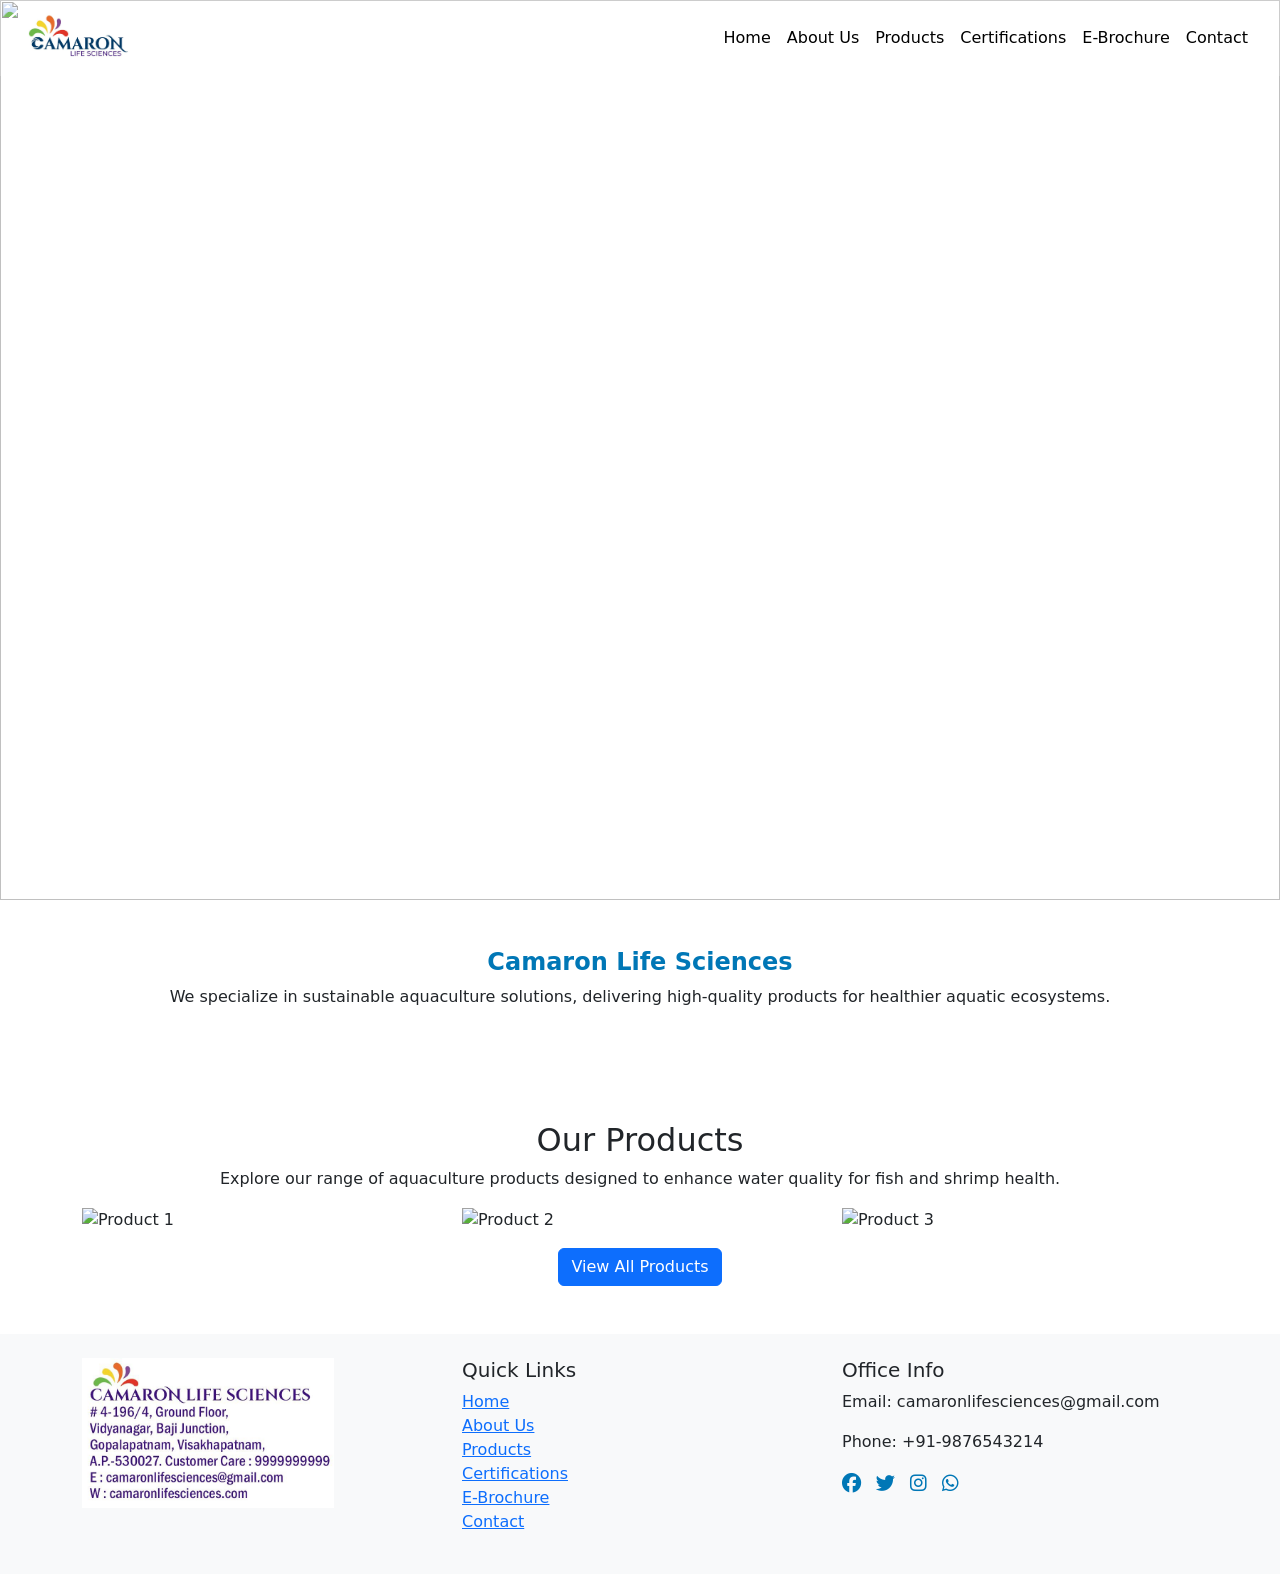
==== Index.html @ 28070ebb "updated images" ====
<!DOCTYPE html>
<html lang="en">
<head>
  <meta charset="UTF-8">
  <title>Camaron Life Sciences</title>
  <meta name="viewport" content="width=device-width, initial-scale=1">
  <!-- Bootstrap CSS -->
  <link href="https://cdn.jsdelivr.net/npm/bootstrap@5.3.2/dist/css/bootstrap.min.css" rel="stylesheet">
  <!-- Font Awesome for icons -->
  <link href="https://cdnjs.cloudflare.com/ajax/libs/font-awesome/6.4.0/css/all.min.css" rel="stylesheet">
  <style>
    /* Navbar styles */
    .navbar {
      transition: background-color 0.3s ease;
      position: absolute;
      top: 0;
      width: 100%;
      z-index: 10;
      background: rgba(255, 255, 255, 0.2); /* transparent shade */
    }
    .navbar.scrolled {
      position: fixed;
      background: #fff !important; /* solid white when scrolled */
      box-shadow: 0 2px 5px rgba(0,0,0,0.1);
    }
    .navbar a { color: #000; font-weight: 500; }

    /* Carousel images */
    .carousel-item img {
      height: 100vh; /* full screen height */
      width: 100%;
      object-fit: cover; /* crop uniformly */
    }
    
    /* Highlight section */
    .highlight { font-weight: bold; font-size: 1.5rem; color: #0077b6; }

    /* Product images */
    .product-img { width: 100%; height: 200px; object-fit: cover; }

    /* Footer */
    .footer-logo { font-size: 1.5rem; font-weight: bold; }
    .social-icons a { margin-right: 10px; color: #0077b6; font-size: 1.2rem; }
  </style>
</head>
<body>

<!-- Navbar -->
<nav class="navbar navbar-expand-lg px-4">
  <a class="navbar-brand" href="#"><img src="./images/CamaronlifeSciences-Logo.jpg" alt="Logo" height="50"></a>
  <button class="navbar-toggler" type="button" data-bs-toggle="collapse" data-bs-target="#navbarNav">
    <span class="navbar-toggler-icon"></span>
  </button>
  <div class="collapse navbar-collapse justify-content-end" id="navbarNav">
    <ul class="navbar-nav">
      <li class="nav-item"><a class="nav-link" href="#">Home</a></li>
      <li class="nav-item"><a class="nav-link" href="#">About Us</a></li>
      <li class="nav-item"><a class="nav-link" href="#">Products</a></li>
      <li class="nav-item"><a class="nav-link" href="#">Certifications</a></li>
      <li class="nav-item"><a class="nav-link" href="#">E-Brochure</a></li>
      <li class="nav-item"><a class="nav-link" href="#">Contact</a></li>
    </ul>
  </div>
</nav>

<!-- Hero Carousel -->
<div id="heroCarousel"
     class="carousel slide"
     data-bs-ride="carousel"
     data-bs-interval="4000"
     data-bs-pause="false"
     data-bs-wrap="true"
     data-bs-touch="true">
  <div class="carousel-inner">
    <div class="carousel-item active">
      <img src="./images/Aqua-1.jpg alt="Company Image 1" class="d-block w-100">
    </div>
    <div class="carousel-item">
      <img src="./images/aeration-equipment.jpg" alt="Company Image 2" class="d-block w-100">
    </div>
    <div class="carousel-item">
      <img src="./images/shrimp-15.jpg" alt="Company Image 3" class="d-block w-100">
    </div>
    <div class="carousel-item">
      <img src="./images/shrimp-16.jpg" alt="Company Image 3" class="d-block w-100">
    </div>
  </div>

  <!-- Optional: controls -->
  <button class="carousel-control-prev" type="button" data-bs-target="#heroCarousel" data-bs-slide="prev">
    <span class="carousel-control-prev-icon" aria-hidden="true"></span>
    <span class="visually-hidden">Previous</span>
  </button>
  <button class="carousel-control-next" type="button" data-bs-target="#heroCarousel" data-bs-slide="next">
    <span class="carousel-control-next-icon" aria-hidden="true"></span>
    <span class="visually-hidden">Next</span>
  </button>
</div>

<!-- About Section -->
<div class="container py-5">
  <h2 class="highlight text-center">Camaron Life Sciences</h2>
  <p class="text-center">We specialize in sustainable aquaculture solutions, delivering high-quality products for healthier aquatic ecosystems.</p>
</div>

<!-- Products Section -->
<div class="container py-5">
  <h2 class="text-center">Our Products</h2>
  <p class="text-center">Explore our range of aquaculture products designed to enhance water quality for fish and shrimp health.</p>
  <div class="row">
    <div class="col-md-4">
      <img src="product1.jpg" class="product-img" alt="Product 1">
    </div>
    <div class="col-md-4">
      <img src="product2.jpg" class="product-img" alt="Product 2">
    </div>
    <div class="col-md-4">
      <img src="product3.jpg" class="product-img" alt="Product 3">
    </div>
  </div>
  <div class="text-center mt-3">
    <a href="#" class="btn btn-primary">View All Products</a>
  </div>
</div>

<!-- Footer -->
<footer class="bg-light py-4">
  <div class="container">
    <div class="row">
      <div class="col-md-4">
        <div class="footer-logo"><img src="./images/camaronLifeSciences-BottomLogo.jpg" alt="Logo" height="150"></div>
      </div>
      <div class="col-md-4">
        <h5>Quick Links</h5>
        <ul class="list-unstyled">
          <li><a href="#">Home</a></li>
          <li><a href="#">About Us</a></li>
          <li><a href="#">Products</a></li>
          <li><a href="#">Certifications</a></li>
          <li><a href="#">E-Brochure</a></li>
          <li><a href="#">Contact</a></li>
        </ul>
      </div>
      <div class="col-md-4">
        <h5>Office Info</h5>
        <p>Email: camaronlifesciences@gmail.com</p>
        <p>Phone: +91-9876543214</p>
        <div class="social-icons mt-2">
          <a href="#"><i class="fab fa-facebook"></i></a>
          <a href="#"><i class="fab fa-twitter"></i></a>
          <a href="#"><i class="fab fa-instagram"></i></a>
          <a href="#"><i class="fab fa-whatsapp"></i></a>
        </div>
      </div>
    </div>
  </div>
</footer>

<!-- Bootstrap JS -->
<script src="https://cdn.jsdelivr.net/npm/bootstrap@5.3.2/dist/js/bootstrap.bundle.min.js"></script>
<script>
  // Force autoplay and never pause on hover
  const heroCarouselEl = document.getElementById('heroCarousel');
  const heroCarousel = new bootstrap.Carousel(heroCarouselEl, {
    interval: 3000,   // 4s per slide
    ride: 'carousel', // start automatically
    pause: false,     // don't pause on hover
    touch: true,      // allow swipe on touch devices
    wrap: true        // loop back to start
  });
</script>
<script>
  // Navbar scroll effect
  window.addEventListener('scroll', function() {
    const navbar = document.querySelector('.navbar');
    if (window.scrollY > 50) {
      navbar.classList.add('scrolled');
    } else {
      navbar.classList.remove('scrolled');
    }
  });
</script>
</body>
</html>
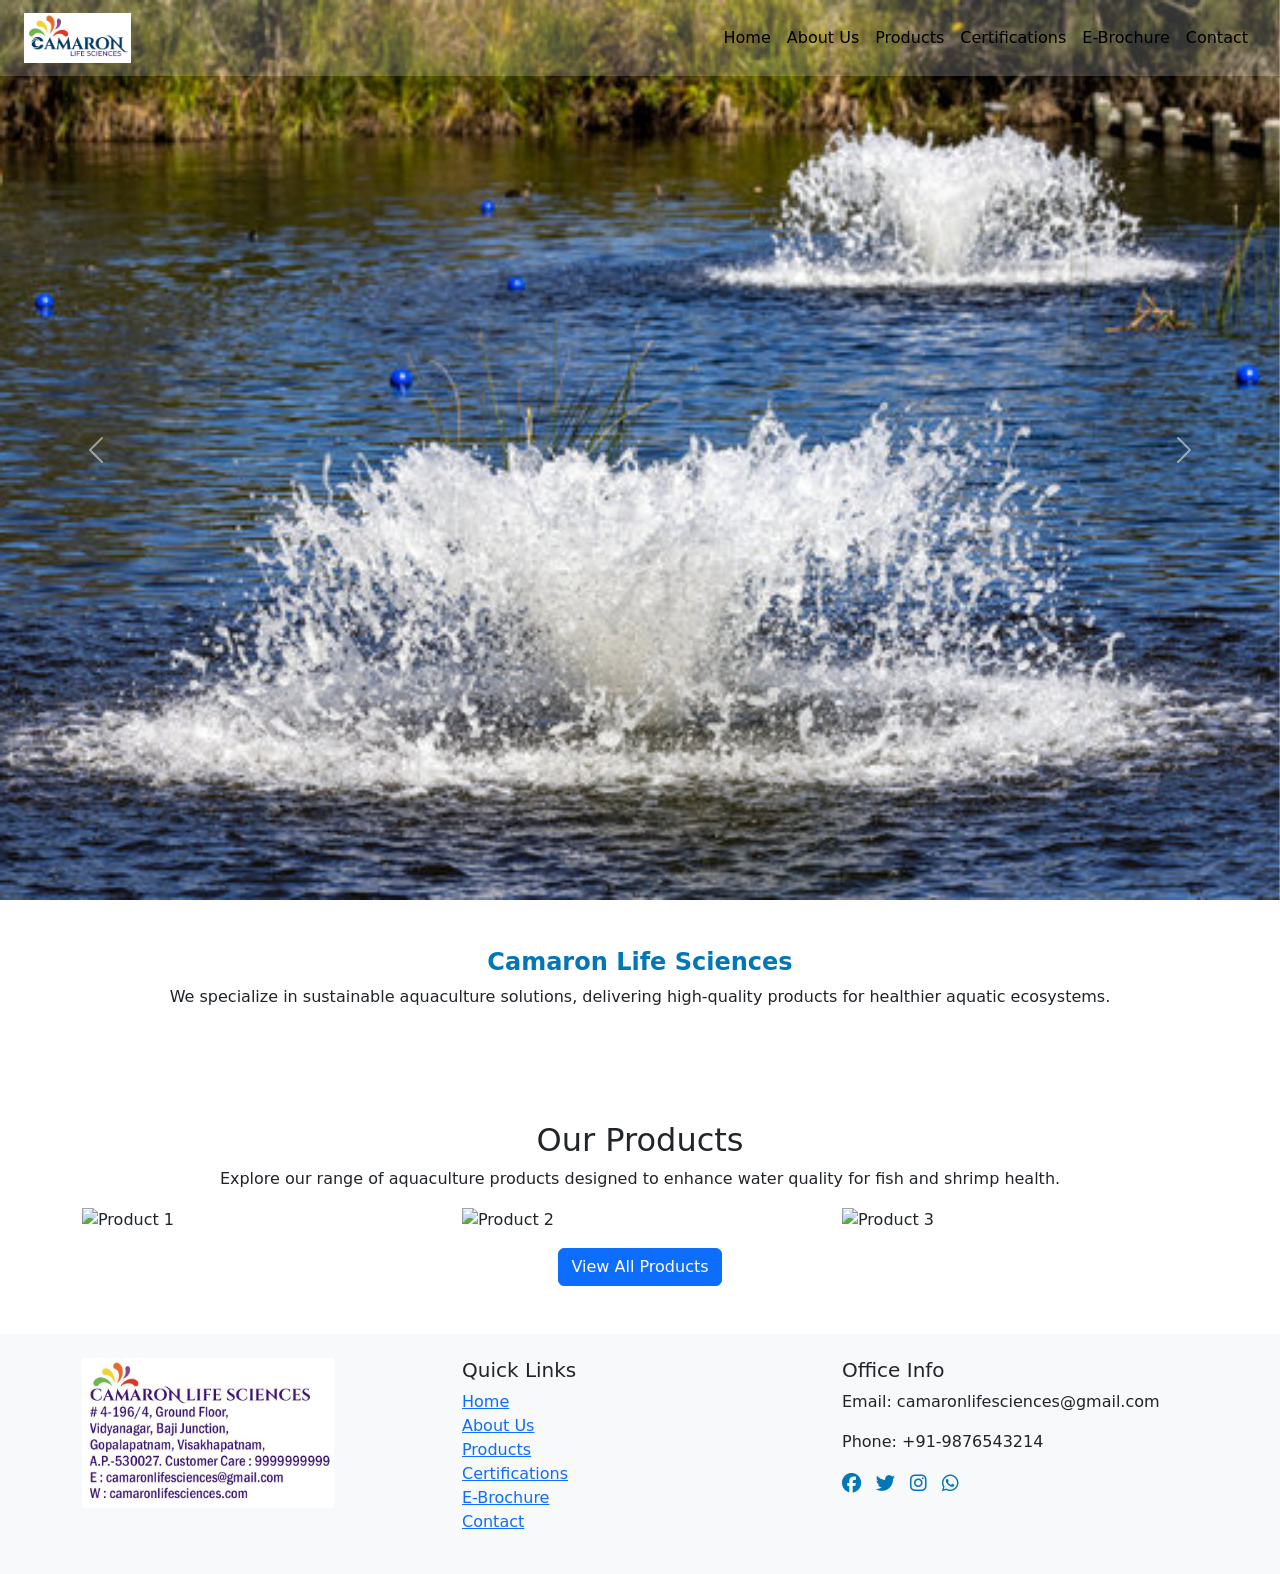
==== commit e02cf6c4: "index_updated" ====
--- a/Index.html
+++ b/Index.html
@@ -73,7 +73,7 @@
      data-bs-touch="true">
   <div class="carousel-inner">
     <div class="carousel-item active">
-      <img src="./images/Aqua-1.jpg alt="Company Image 1" class="d-block w-100">
+      <img src="./images/Aqua-1.jpg" alt="Company Image 1" class="d-block w-100">
     </div>
     <div class="carousel-item">
       <img src="./images/aeration-equipment.jpg" alt="Company Image 2" class="d-block w-100">
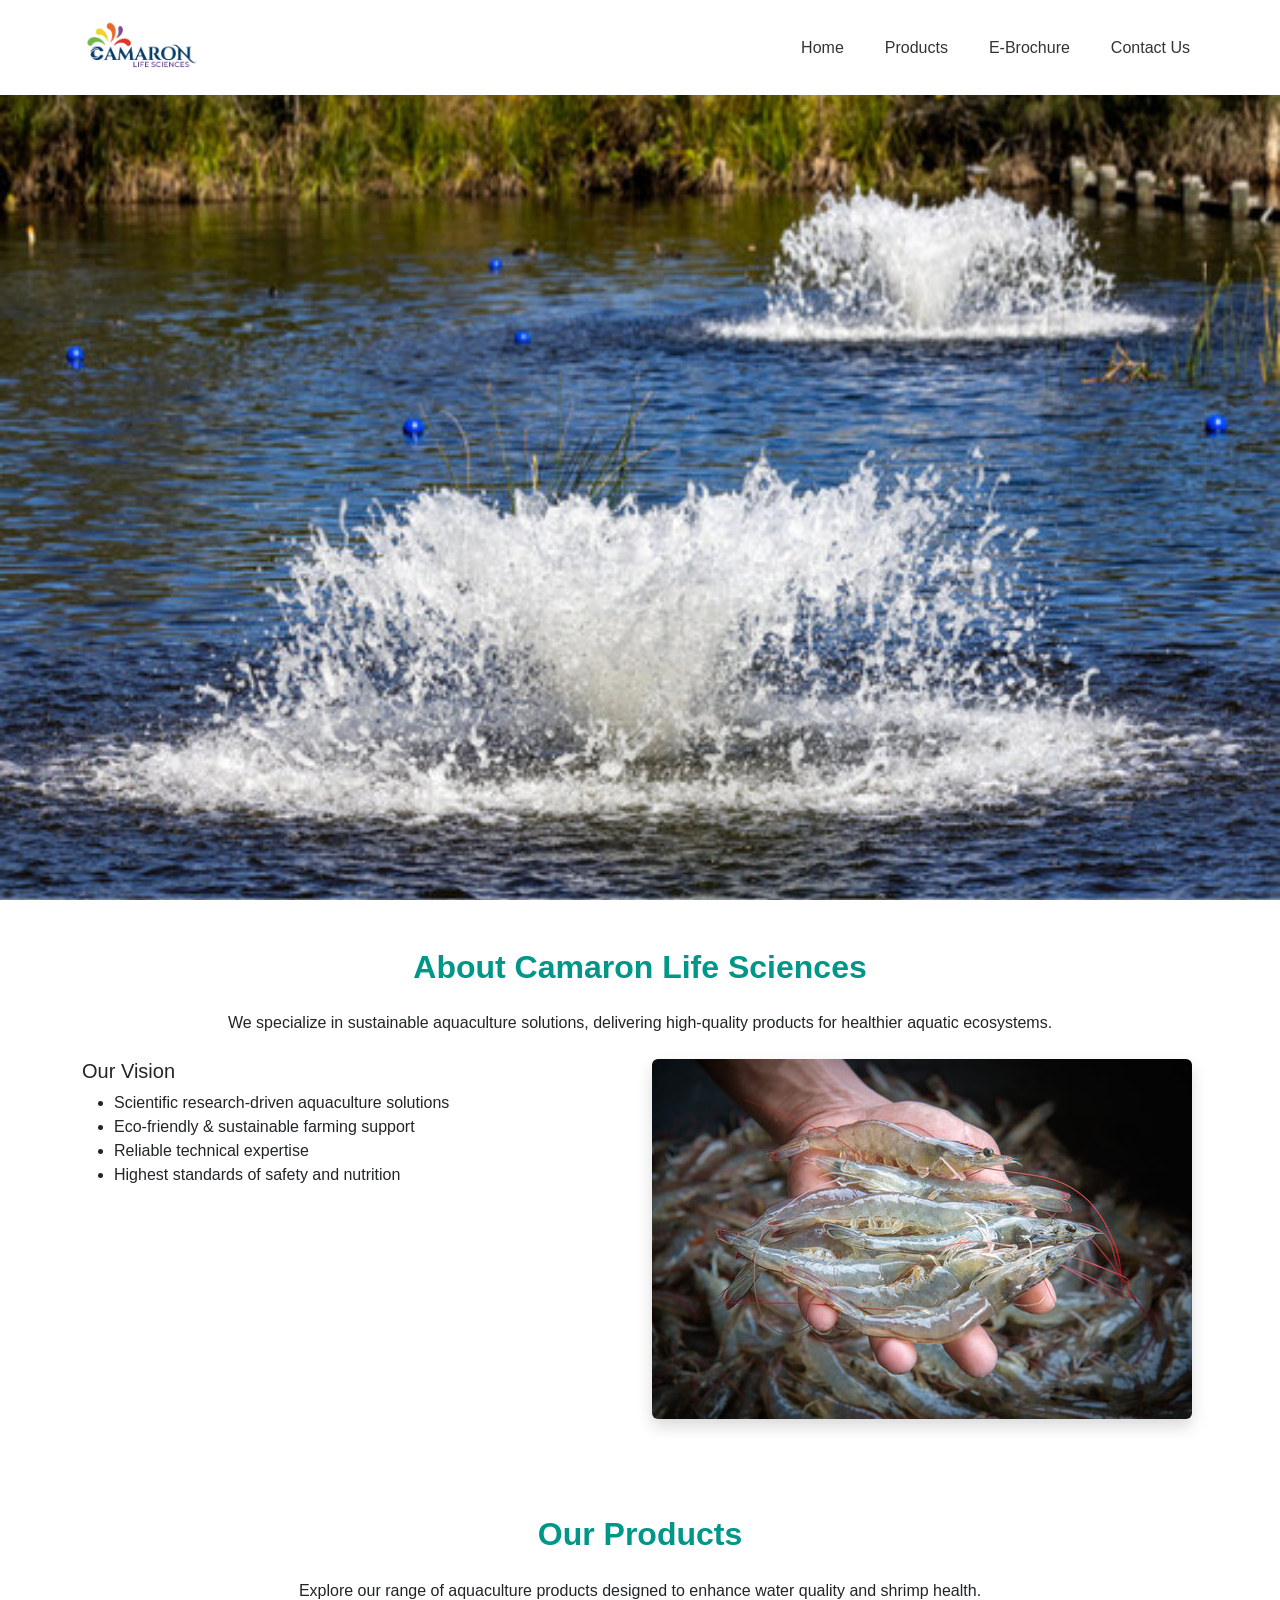
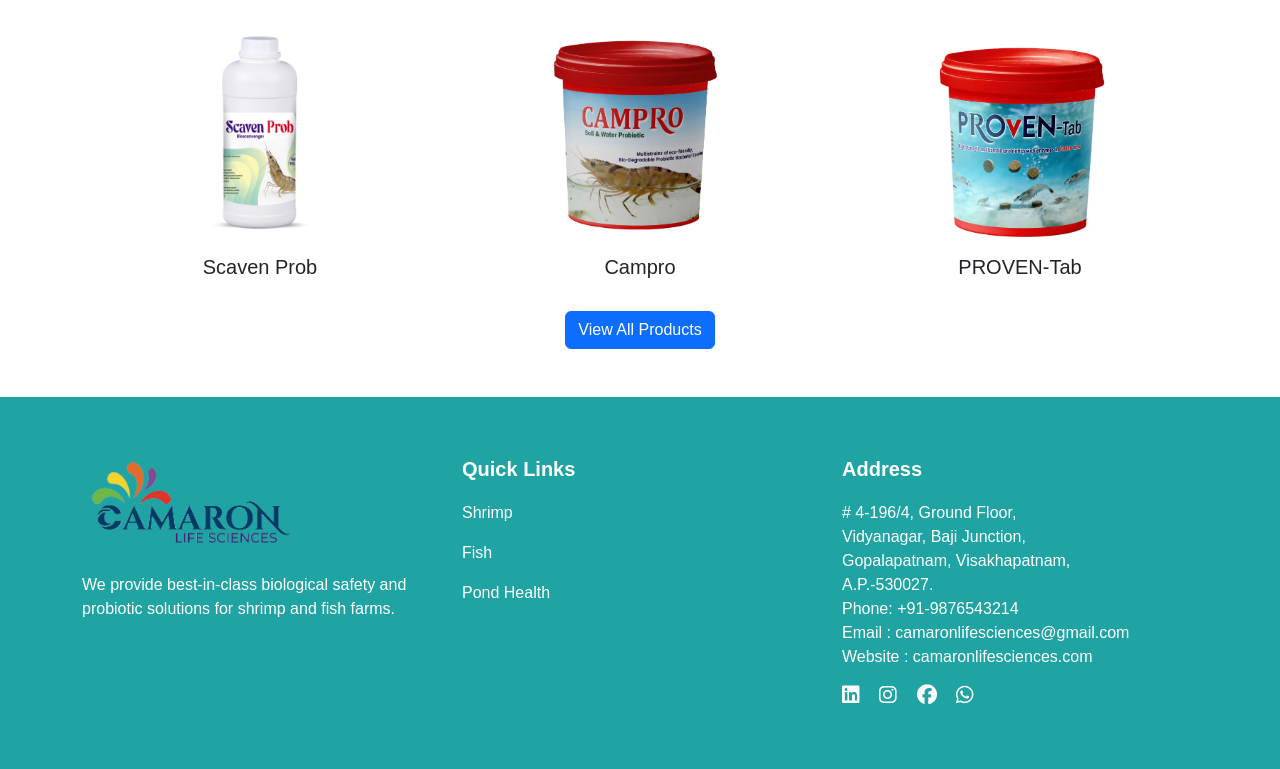
==== commit 5ca8db19: "added all updated changes with logo and products git add . git commit --amend --reset-author git pus" ====
--- a/Index.html
+++ b/Index.html
@@ -4,173 +4,181 @@
   <meta charset="UTF-8">
   <title>Camaron Life Sciences</title>
   <meta name="viewport" content="width=device-width, initial-scale=1">
+
   <!-- Bootstrap CSS -->
   <link href="https://cdn.jsdelivr.net/npm/bootstrap@5.3.2/dist/css/bootstrap.min.css" rel="stylesheet">
-  <!-- Font Awesome for icons -->
+
+  <!-- Font Awesome -->
   <link href="https://cdnjs.cloudflare.com/ajax/libs/font-awesome/6.4.0/css/all.min.css" rel="stylesheet">
-  <style>
-    /* Navbar styles */
-    .navbar {
-      transition: background-color 0.3s ease;
-      position: absolute;
-      top: 0;
-      width: 100%;
-      z-index: 10;
-      background: rgba(255, 255, 255, 0.2); /* transparent shade */
-    }
-    .navbar.scrolled {
-      position: fixed;
-      background: #fff !important; /* solid white when scrolled */
-      box-shadow: 0 2px 5px rgba(0,0,0,0.1);
-    }
-    .navbar a { color: #000; font-weight: 500; }
-
-    /* Carousel images */
-    .carousel-item img {
-      height: 100vh; /* full screen height */
-      width: 100%;
-      object-fit: cover; /* crop uniformly */
-    }
-    
-    /* Highlight section */
-    .highlight { font-weight: bold; font-size: 1.5rem; color: #0077b6; }
-
-    /* Product images */
-    .product-img { width: 100%; height: 200px; object-fit: cover; }
-
-    /* Footer */
-    .footer-logo { font-size: 1.5rem; font-weight: bold; }
-    .social-icons a { margin-right: 10px; color: #0077b6; font-size: 1.2rem; }
-  </style>
+
+  <link rel="stylesheet" href="css/style.css">
+
 </head>
 <body>
 
-<!-- Navbar -->
-<nav class="navbar navbar-expand-lg px-4">
-  <a class="navbar-brand" href="#"><img src="./images/CamaronlifeSciences-Logo.jpg" alt="Logo" height="50"></a>
-  <button class="navbar-toggler" type="button" data-bs-toggle="collapse" data-bs-target="#navbarNav">
-    <span class="navbar-toggler-icon"></span>
-  </button>
-  <div class="collapse navbar-collapse justify-content-end" id="navbarNav">
-    <ul class="navbar-nav">
-      <li class="nav-item"><a class="nav-link" href="#">Home</a></li>
-      <li class="nav-item"><a class="nav-link" href="#">About Us</a></li>
-      <li class="nav-item"><a class="nav-link" href="#">Products</a></li>
-      <li class="nav-item"><a class="nav-link" href="#">Certifications</a></li>
-      <li class="nav-item"><a class="nav-link" href="#">E-Brochure</a></li>
-      <li class="nav-item"><a class="nav-link" href="#">Contact</a></li>
-    </ul>
+<!-- ================= NAVBAR ================= -->
+<nav class="navbar navbar-expand-lg fixed-top">
+  <div class="container">
+    <a class="navbar-brand" href="index.html">
+      <img src="./images/CamaronlifeSciences-Logo.jpg" alt="Logo">
+    </a>
+
+    <button class="navbar-toggler" type="button" data-bs-toggle="collapse" data-bs-target="#navbarNav">
+      <span class="navbar-toggler-icon"></span>
+    </button>
+
+    <div class="collapse navbar-collapse justify-content-end" id="navbarNav">
+      <ul class="navbar-nav">
+        <li class="nav-item"><a class="nav-link" href="index.html">Home</a></li>
+        <li class="nav-item"><a class="nav-link" href="products.html">Products</a></li>
+        <li class="nav-item"><a class="nav-link" href="brochure.html">E-Brochure</a></li>
+        <li class="nav-item"><a class="nav-link" href="contact.html">Contact Us</a></li>
+      </ul>
+    </div>
   </div>
 </nav>
 
-<!-- Hero Carousel -->
-<div id="heroCarousel"
-     class="carousel slide"
+
+<!-- ================= HERO CAROUSEL ================= -->
+<div id="heroCarousel" class="carousel slide"
      data-bs-ride="carousel"
      data-bs-interval="4000"
      data-bs-pause="false"
-     data-bs-wrap="true"
-     data-bs-touch="true">
+     data-bs-wrap="true">
+
   <div class="carousel-inner">
     <div class="carousel-item active">
-      <img src="./images/Aqua-1.jpg" alt="Company Image 1" class="d-block w-100">
+      <img src="./images/Aqua-1.jpg" alt="Company Image">
     </div>
     <div class="carousel-item">
-      <img src="./images/aeration-equipment.jpg" alt="Company Image 2" class="d-block w-100">
+      <img src="./images/aeration-equipment.jpg" alt="Company Image">
     </div>
     <div class="carousel-item">
-      <img src="./images/shrimp-15.jpg" alt="Company Image 3" class="d-block w-100">
+      <img src="./images/shrimp-15.jpg" alt="Company Image">
     </div>
     <div class="carousel-item">
-      <img src="./images/shrimp-16.jpg" alt="Company Image 3" class="d-block w-100">
-    </div>
-  </div>
-
-  <!-- Optional: controls -->
-  <button class="carousel-control-prev" type="button" data-bs-target="#heroCarousel" data-bs-slide="prev">
-    <span class="carousel-control-prev-icon" aria-hidden="true"></span>
-    <span class="visually-hidden">Previous</span>
-  </button>
-  <button class="carousel-control-next" type="button" data-bs-target="#heroCarousel" data-bs-slide="next">
-    <span class="carousel-control-next-icon" aria-hidden="true"></span>
-    <span class="visually-hidden">Next</span>
-  </button>
+      <img src="./images/shrimp-16.jpg" alt="Company Image">
+    </div>
+  </div>
 </div>
 
-<!-- About Section -->
-<div class="container py-5">
-  <h2 class="highlight text-center">Camaron Life Sciences</h2>
-  <p class="text-center">We specialize in sustainable aquaculture solutions, delivering high-quality products for healthier aquatic ecosystems.</p>
-</div>
-
-<!-- Products Section -->
-<div class="container py-5">
-  <h2 class="text-center">Our Products</h2>
-  <p class="text-center">Explore our range of aquaculture products designed to enhance water quality for fish and shrimp health.</p>
+<!-- ================= ABOUT SECTION ================= -->
+<section id="about" class="container py-5">
+  <h2 class="section-title text-center">About Camaron Life Sciences</h2>
+
+  <p class="text-center mb-4">
+    We specialize in sustainable aquaculture solutions, delivering high-quality
+    products for healthier aquatic ecosystems.
+  </p>
+
+  <div class="row">
+    <div class="col-md-6">
+      <h5>Our Vision</h5>
+      <ul>
+        <li>Scientific research-driven aquaculture solutions</li>
+        <li>Eco-friendly & sustainable farming support</li>
+        <li>Reliable technical expertise</li>
+        <li>Highest standards of safety and nutrition</li>
+      </ul>
+    </div>
+
+    <div class="col-md-6">
+      <img src="./images/shrimp-15.jpg" class="img-fluid rounded shadow">
+    </div>
+  </div>
+</section>
+
+<!-- ================= PRODUCTS PREVIEW ================= -->
+<section class="container py-5">
+  <h2 class="section-title text-center">Our Products</h2>
+
+  <p class="text-center mb-4">
+    Explore our range of aquaculture products designed to enhance water quality and shrimp health.
+  </p>
+
   <div class="row">
     <div class="col-md-4">
-      <img src="product1.jpg" class="product-img" alt="Product 1">
-    </div>
+      <img src="./products/Saven Prob.JPG" class="product-img" alt="Product">
+      <h5 class="mt-2 text-center">Scaven Prob</h5>
+    </div>
+
     <div class="col-md-4">
-      <img src="product2.jpg" class="product-img" alt="Product 2">
-    </div>
+      <img src="./products/Campro.JPG" class="product-img" alt="Product">
+      <h5 class="mt-2 text-center">Campro</h5>
+    </div>
+
     <div class="col-md-4">
-      <img src="product3.jpg" class="product-img" alt="Product 3">
-    </div>
+      <img src="./products/proven-tab.JPG" class="product-img" alt="Product">
+      <h5 class="mt-2 text-center">PROVEN-Tab</h5>
+    </div>
+  </div>
+
+  <div class="text-center mt-4">
+    <a href="products.html" class="btn btn-primary">View All Products</a>
+  </div>
+</section>
+
+<!-- ================= BROCHURE SECTION ================= -->
+<section id="brochure-section" class="container py-5" style="display:none; min-height:80vh;">
+  <h2 class="section-title text-center">E-Brochure</h2>
+  <div style="width:100%; height:70vh;">
+    <iframe src="CLS.pdf" title="E-Brochure PDF" style="width:100%; height:100%; border:none;"></iframe>
   </div>
   <div class="text-center mt-3">
-    <a href="#" class="btn btn-primary">View All Products</a>
-  </div>
-</div>
-
-<!-- Footer -->
-<footer class="bg-light py-4">
+    <button class="btn btn-secondary" id="close-brochure">Close Brochure</button>
+  </div>
+</section>
+
+
+<!-- ================= FOOTER ================= -->
+<footer>
   <div class="container">
     <div class="row">
+
       <div class="col-md-4">
-        <div class="footer-logo"><img src="./images/camaronLifeSciences-BottomLogo.jpg" alt="Logo" height="150"></div>
+        <img src="./images/CamaronlifeSciences-Logo.jpg" height="100">
+        <p class="mt-3">
+          We provide best-in-class biological safety and probiotic solutions
+          for shrimp and fish farms.
+        </p>
       </div>
+
       <div class="col-md-4">
         <h5>Quick Links</h5>
-        <ul class="list-unstyled">
-          <li><a href="#">Home</a></li>
-          <li><a href="#">About Us</a></li>
-          <li><a href="#">Products</a></li>
-          <li><a href="#">Certifications</a></li>
-          <li><a href="#">E-Brochure</a></li>
-          <li><a href="#">Contact</a></li>
-        </ul>
+        <p><a href="#">Shrimp</a></p>
+        <p><a href="#">Fish</a></p>
+        <p><a href="#">Pond Health</a></p>
       </div>
+
       <div class="col-md-4">
-        <h5>Office Info</h5>
-        <p>Email: camaronlifesciences@gmail.com</p>
-        <p>Phone: +91-9876543214</p>
-        <div class="social-icons mt-2">
-          <a href="#"><i class="fab fa-facebook"></i></a>
-          <a href="#"><i class="fab fa-twitter"></i></a>
-          <a href="#"><i class="fab fa-instagram"></i></a>
-          <a href="#"><i class="fab fa-whatsapp"></i></a>
+        <h5>Address</h5>
+        <p>
+          # 4-196/4, Ground Floor,<br>
+          Vidyanagar, Baji Junction,<br>
+          Gopalapatnam, Visakhapatnam,<br>
+          A.P.-530027.<br>
+          Phone: +91-9876543214<br>
+          Email : camaronlifesciences@gmail.com<br>
+          Website : camaronlifesciences.com
+        </p>
+        <div class="social-icons mt-3">
+          <i class="fab fa-linkedin"></i>
+          <i class="fab fa-instagram"></i>
+          <i class="fab fa-facebook"></i>
+          <i class="fab fa-whatsapp"></i>
         </div>
       </div>
+
     </div>
   </div>
 </footer>
+
 
 <!-- Bootstrap JS -->
 <script src="https://cdn.jsdelivr.net/npm/bootstrap@5.3.2/dist/js/bootstrap.bundle.min.js"></script>
+
+
 <script>
-  // Force autoplay and never pause on hover
-  const heroCarouselEl = document.getElementById('heroCarousel');
-  const heroCarousel = new bootstrap.Carousel(heroCarouselEl, {
-    interval: 3000,   // 4s per slide
-    ride: 'carousel', // start automatically
-    pause: false,     // don't pause on hover
-    touch: true,      // allow swipe on touch devices
-    wrap: true        // loop back to start
-  });
-</script>
-<script>
-  // Navbar scroll effect
   window.addEventListener('scroll', function() {
     const navbar = document.querySelector('.navbar');
     if (window.scrollY > 50) {
@@ -179,6 +187,32 @@
       navbar.classList.remove('scrolled');
     }
   });
+
+  // Brochure section toggle logic
+  const brochureLink = document.getElementById('brochure-link');
+  const brochureSection = document.getElementById('brochure-section');
+  const closeBrochure = document.getElementById('close-brochure');
+  // Sections to hide when brochure is open
+  const mainSections = [
+    ...document.querySelectorAll('section:not(#brochure-section)'),
+    document.querySelector('footer'),
+    document.getElementById('heroCarousel')
+  ];
+
+  brochureLink.addEventListener('click', function(e) {
+    e.preventDefault();
+    brochureSection.style.display = 'block';
+    mainSections.forEach(sec => sec.style.display = 'none');
+    window.scrollTo({ top: 0, behavior: 'smooth' });
+  });
+
+  document.addEventListener('click', function(e) {
+    if (e.target && e.target.id === 'close-brochure') {
+      brochureSection.style.display = 'none';
+      mainSections.forEach(sec => sec.style.display = '');
+    }
+  });
 </script>
+
 </body>
-</html>+</html>
--- a/css/style.css
+++ b/css/style.css
@@ -0,0 +1,154 @@
+/* ================= GLOBAL ================= */
+body {
+  margin: 0;
+  padding-top: 90px;   /* Space for fixed navbar */
+  font-family: 'Segoe UI', sans-serif;
+}
+
+/* ================= NAVBAR ================= */
+.navbar {
+  background: #ffffff;
+  padding: 15px 40px;
+  transition: all 0.3s ease;
+}
+
+.navbar-brand img {
+  height: 55px;
+}
+
+.navbar-nav .nav-link {
+  font-size: 16px;
+  font-weight: 500;
+  margin-left: 25px;
+  color: #333 !important;
+  position: relative;
+}
+
+/* Active underline effect like reference */
+.navbar-nav .nav-link.active::after,
+.navbar-nav .nav-link:hover::after {
+  content: "";
+  position: absolute;
+  left: 0;
+  bottom: -5px;
+  width: 100%;
+  height: 2px;
+  background-color: #009688;
+}
+
+/* ================= HERO ================= */
+.carousel-item img {
+  height: 90vh;
+  width: 100%;
+  object-fit: cover;
+}
+
+/* ================= SECTION ================= */
+.section-title {
+  font-size: 32px;
+  font-weight: 600;
+  color: #009688;
+  margin-bottom: 25px;
+}
+
+/* ================= PRODUCTS ================= */
+
+.product-img {
+  width: 100%;
+  height: 220px;
+  object-fit: contain;
+  border-radius: 8px;
+  aspect-ratio: 4/3;
+  background: #ffffff;
+}
+
+
+/* Uniform product card images */
+.card-img-top.product-img {
+  width: 100%;
+  height: 220px;
+  object-fit: contain;
+  border-radius: 8px;
+  aspect-ratio: 4/3;
+  background: #ffffff;
+}
+
+.card {
+  border: none;
+  box-shadow: 0 5px 20px rgba(0,0,0,0.05);
+  border-radius: 10px;
+}
+
+.card:hover {
+  transform: translateY(-5px);
+  transition: 0.3s ease;
+}
+
+/* ================= FOOTER ================= */
+footer {
+  background-color: #1fa3a3;
+  color: #fff;
+  padding: 60px 0;
+}
+
+footer h5 {
+  font-weight: 600;
+  margin-bottom: 20px;
+}
+
+footer a {
+  color: #fff;
+  text-decoration: none;
+}
+
+footer a:hover {
+  text-decoration: underline;
+}
+
+.social-icons i {
+  font-size: 20px;
+  margin-right: 15px;
+}
+/* Product Hero */
+.product-hero {
+  background: linear-gradient(to right, #e0f2f1, #ffffff);
+  padding: 120px 0 80px 0;
+}
+
+.product-hero h1 {
+  font-size: 36px;
+  font-weight: 700;
+  color: #00695c;
+}
+
+.product-hero h5 {
+  color: #555;
+}
+
+.hero-image {
+  max-height: 380px;
+  border-radius: 15px;
+  box-shadow: 0 10px 30px rgba(0,0,0,0.1);
+}
+
+/* Section Blocks */
+.section-block {
+  background: #ffffff;
+  border-radius: 12px;
+  padding: 30px;
+  margin-bottom: 30px;
+  box-shadow: 0 8px 25px rgba(0,0,0,0.05);
+}
+
+.section-block h4 {
+  color: #009688;
+  margin-bottom: 20px;
+}
+
+.section-block ul {
+  padding-left: 20px;
+}
+
+.section-block li {
+  margin-bottom: 8px;
+}
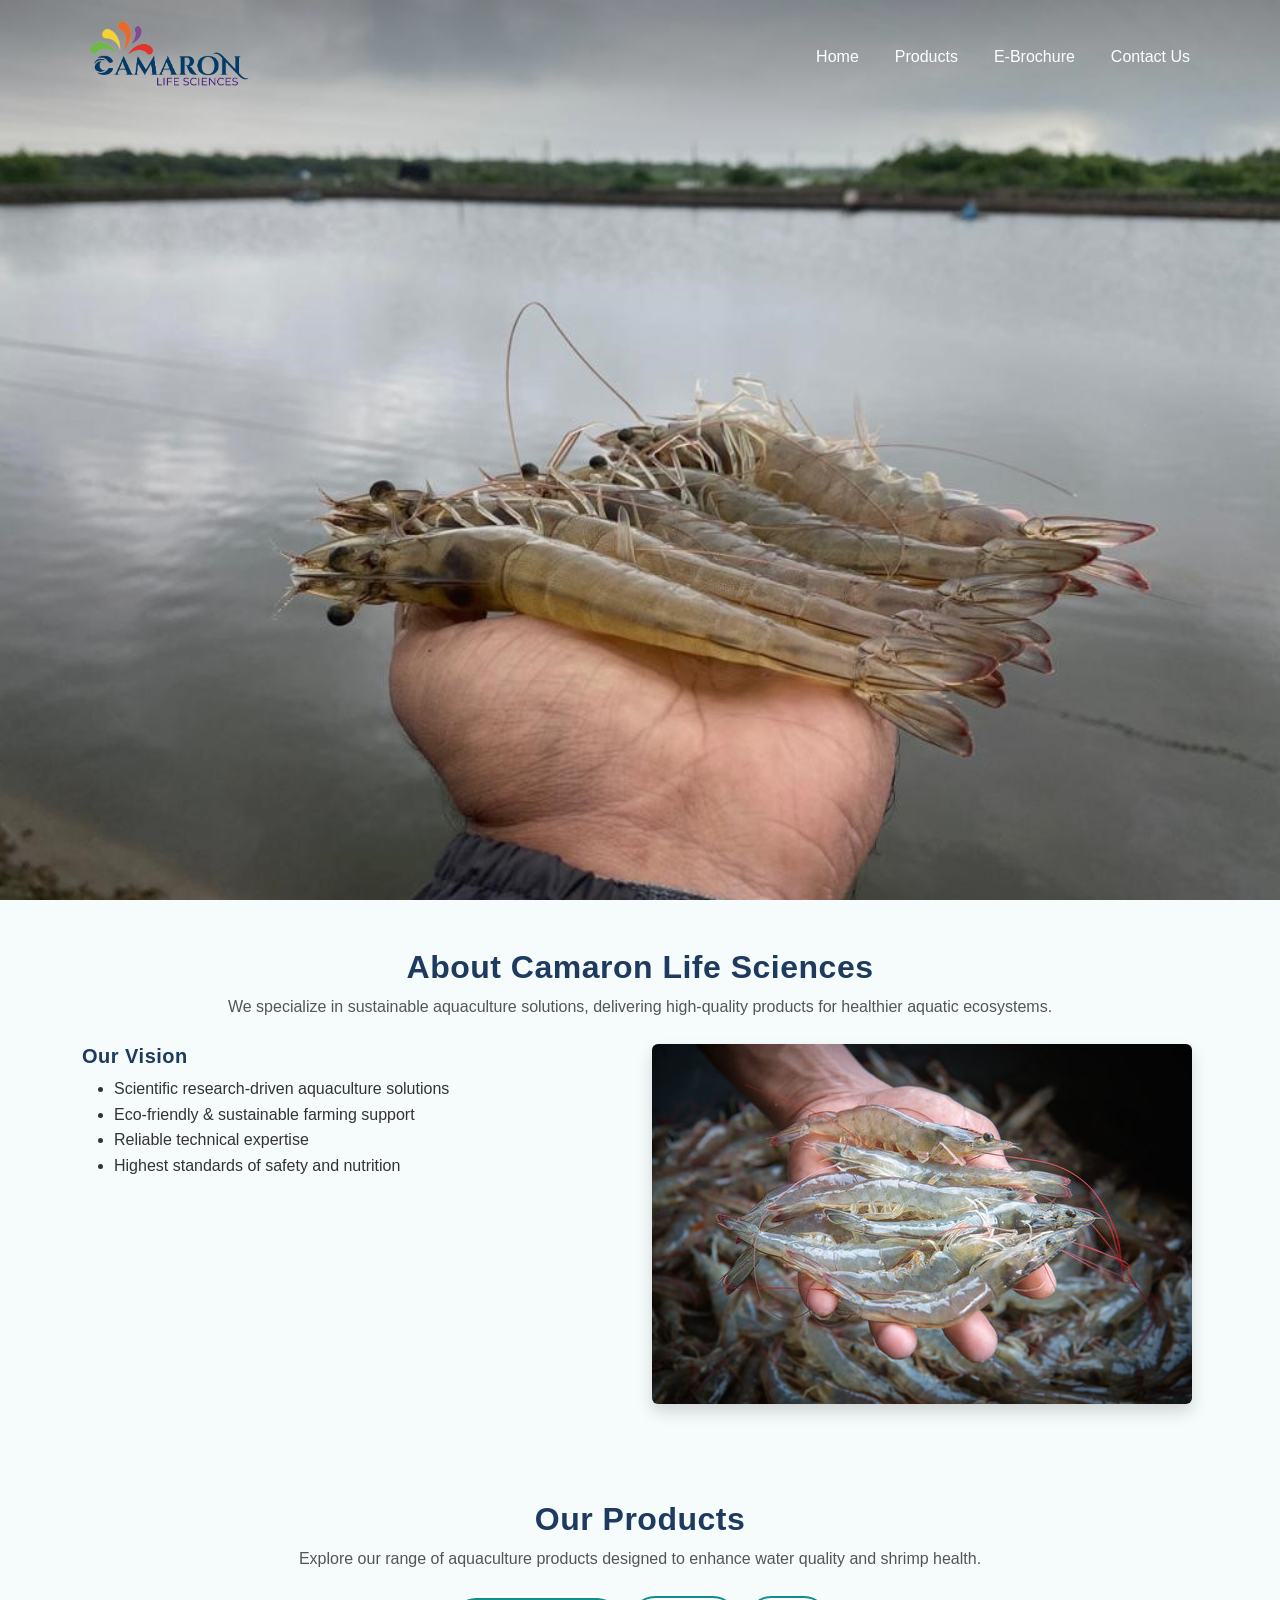
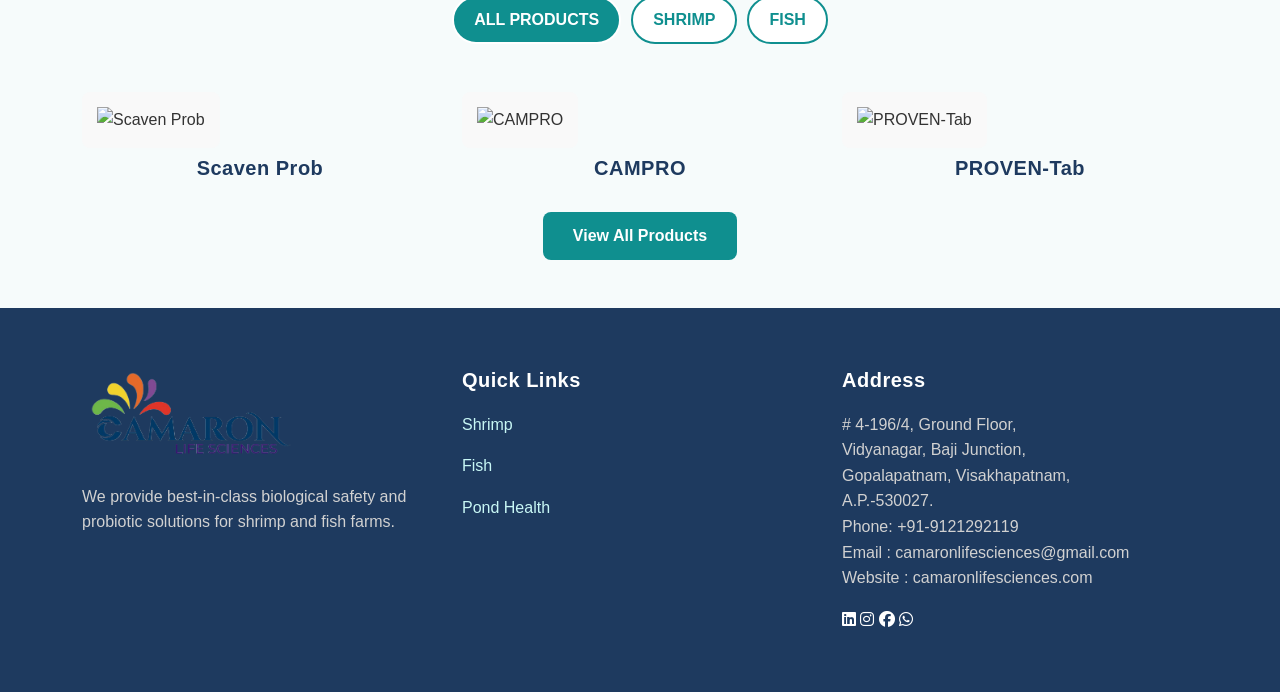
==== commit a5f61d42: "updated styles and added product categories" ====
--- a/Index.html
+++ b/Index.html
@@ -14,7 +14,7 @@
   <link rel="stylesheet" href="css/style.css">
 
 </head>
-<body>
+<body class="home">
 
 <!-- ================= NAVBAR ================= -->
 <nav class="navbar navbar-expand-lg fixed-top">
@@ -39,31 +39,14 @@
 </nav>
 
 
-<!-- ================= HERO CAROUSEL ================= -->
-<div id="heroCarousel" class="carousel slide"
-     data-bs-ride="carousel"
-     data-bs-interval="4000"
-     data-bs-pause="false"
-     data-bs-wrap="true">
-
-  <div class="carousel-inner">
-    <div class="carousel-item active">
-      <img src="./images/Aqua-1.jpg" alt="Company Image">
-    </div>
-    <div class="carousel-item">
-      <img src="./images/aeration-equipment.jpg" alt="Company Image">
-    </div>
-    <div class="carousel-item">
-      <img src="./images/shrimp-15.jpg" alt="Company Image">
-    </div>
-    <div class="carousel-item">
-      <img src="./images/shrimp-16.jpg" alt="Company Image">
-    </div>
-  </div>
+<!-- ================= HERO IMAGE ================= -->
+<div class="hero-image-section">
+  <img src="./images/shrimp-16.jpg" alt="Hero Image">
+  <div class="hero-overlay"></div>
 </div>
 
 <!-- ================= ABOUT SECTION ================= -->
-<section id="about" class="container py-5">
+<section id="about" class="container py-5 fade-in">
   <h2 class="section-title text-center">About Camaron Life Sciences</h2>
 
   <p class="text-center mb-4">
@@ -89,29 +72,21 @@
 </section>
 
 <!-- ================= PRODUCTS PREVIEW ================= -->
-<section class="container py-5">
+<section class="container py-5 fade-in">
   <h2 class="section-title text-center">Our Products</h2>
 
   <p class="text-center mb-4">
     Explore our range of aquaculture products designed to enhance water quality and shrimp health.
   </p>
 
-  <div class="row">
-    <div class="col-md-4">
-      <img src="./products/Saven Prob.JPG" class="product-img" alt="Product">
-      <h5 class="mt-2 text-center">Scaven Prob</h5>
-    </div>
-
-    <div class="col-md-4">
-      <img src="./products/Campro.JPG" class="product-img" alt="Product">
-      <h5 class="mt-2 text-center">Campro</h5>
-    </div>
-
-    <div class="col-md-4">
-      <img src="./products/proven-tab.JPG" class="product-img" alt="Product">
-      <h5 class="mt-2 text-center">PROVEN-Tab</h5>
-    </div>
-  </div>
+  <!-- Category Filters -->
+  <div class="category-filter text-center mb-5">
+    <button class="btn btn-filter active" data-category="all">ALL PRODUCTS</button>
+    <button class="btn btn-filter" data-category="shrimp">SHRIMP</button>
+    <button class="btn btn-filter" data-category="fish">FISH</button>
+  </div>
+
+  <div class="row" id="homeProductContainer"></div>
 
   <div class="text-center mt-4">
     <a href="products.html" class="btn btn-primary">View All Products</a>
@@ -156,8 +131,8 @@
           # 4-196/4, Ground Floor,<br>
           Vidyanagar, Baji Junction,<br>
           Gopalapatnam, Visakhapatnam,<br>
-          A.P.-530027.<br>
-          Phone: +91-9876543214<br>
+          A.P.-530027.<br> 
+          Phone: +91-9121292119<br>
           Email : camaronlifesciences@gmail.com<br>
           Website : camaronlifesciences.com
         </p>
@@ -179,6 +154,7 @@
 
 
 <script>
+  // Scroll animation for navbar
   window.addEventListener('scroll', function() {
     const navbar = document.querySelector('.navbar');
     if (window.scrollY > 50) {
@@ -188,23 +164,83 @@
     }
   });
 
+  // Load and display home products with category filtering
+  let allProducts = [];
+  let currentCategory = 'all';
+
+  fetch('js/products.json')
+    .then(response => response.json())
+    .then(data => {
+      allProducts = data.products;
+      displayHomeProducts('all');
+    });
+
+  function displayHomeProducts(category) {
+    const container = document.getElementById('homeProductContainer');
+    currentCategory = category;
+
+    let filtered = allProducts;
+    if (category !== 'all') {
+      filtered = allProducts.filter(p => p.category === category);
+    }
+
+    // Show only first 3 products
+    filtered = filtered.slice(0, 3);
+
+    container.innerHTML = '';
+    filtered.forEach(product => {
+      const col = document.createElement('div');
+      col.className = 'col-md-4';
+      col.innerHTML = `
+        <a href="product-detail.html?id=${product.id}" style="text-decoration:none; color:inherit;">
+          <img src="./${product.image}" class="product-img" alt="${product.name}">
+          <h5 class="mt-2 text-center">${product.name}</h5>
+        </a>
+      `;
+      container.appendChild(col);
+    });
+  }
+
+  // Category filter buttons
+  document.querySelectorAll('.btn-filter').forEach(btn => {
+    btn.addEventListener('click', function() {
+      document.querySelectorAll('.btn-filter').forEach(b => b.classList.remove('active'));
+      this.classList.add('active');
+      displayHomeProducts(this.dataset.category);
+    });
+  });
+
+  // Intersection Observer for fade-in animations
+  const observer = new IntersectionObserver(entries => {
+    entries.forEach(entry => {
+      if(entry.isIntersecting){
+        entry.target.classList.add("show");
+      }
+    });
+  });
+
+  document.querySelectorAll(".fade-in").forEach(el => {
+    observer.observe(el);
+  });
+
   // Brochure section toggle logic
   const brochureLink = document.getElementById('brochure-link');
   const brochureSection = document.getElementById('brochure-section');
   const closeBrochure = document.getElementById('close-brochure');
-  // Sections to hide when brochure is open
   const mainSections = [
     ...document.querySelectorAll('section:not(#brochure-section)'),
     document.querySelector('footer'),
-    document.getElementById('heroCarousel')
+    document.querySelector('.hero-image-section')
   ];
 
-  brochureLink.addEventListener('click', function(e) {
-    e.preventDefault();
-    brochureSection.style.display = 'block';
-    mainSections.forEach(sec => sec.style.display = 'none');
-    window.scrollTo({ top: 0, behavior: 'smooth' });
-  });
+  if(brochureLink) {
+    brochureLink.addEventListener('click', function(e) {
+      e.preventDefault();
+      brochureSection.style.display = 'block';
+      mainSections.forEach(sec => sec.style.display = 'none');
+      window.scrollTo({ top: 0, behavior: 'smooth' });
+    });
+  }
 
   document.addEventListener('click', function(e) {
     if (e.target && e.target.id === 'close-brochure') {
@@ -215,4 +251,4 @@
 </script>
 
 </body>
-</html>
+</html>
--- a/css/style.css
+++ b/css/style.css
@@ -1,154 +1,469 @@
-/* ================= GLOBAL ================= */
-body {
-  margin: 0;
-  padding-top: 90px;   /* Space for fixed navbar */
-  font-family: 'Segoe UI', sans-serif;
-}
-
-/* ================= NAVBAR ================= */
-.navbar {
-  background: #ffffff;
-  padding: 15px 40px;
-  transition: all 0.3s ease;
-}
-
-.navbar-brand img {
-  height: 55px;
-}
-
-.navbar-nav .nav-link {
-  font-size: 16px;
-  font-weight: 500;
-  margin-left: 25px;
-  color: #333 !important;
-  position: relative;
-}
-
-/* Active underline effect like reference */
-.navbar-nav .nav-link.active::after,
-.navbar-nav .nav-link:hover::after {
-  content: "";
-  position: absolute;
-  left: 0;
-  bottom: -5px;
-  width: 100%;
-  height: 2px;
-  background-color: #009688;
-}
-
-/* ================= HERO ================= */
-.carousel-item img {
-  height: 90vh;
-  width: 100%;
-  object-fit: cover;
-}
-
-/* ================= SECTION ================= */
-.section-title {
-  font-size: 32px;
-  font-weight: 600;
-  color: #009688;
-  margin-bottom: 25px;
-}
-
-/* ================= PRODUCTS ================= */
-
-.product-img {
-  width: 100%;
-  height: 220px;
-  object-fit: contain;
-  border-radius: 8px;
-  aspect-ratio: 4/3;
-  background: #ffffff;
-}
-
-
-/* Uniform product card images */
-.card-img-top.product-img {
-  width: 100%;
-  height: 220px;
-  object-fit: contain;
-  border-radius: 8px;
-  aspect-ratio: 4/3;
-  background: #ffffff;
-}
-
-.card {
-  border: none;
-  box-shadow: 0 5px 20px rgba(0,0,0,0.05);
-  border-radius: 10px;
-}
-
-.card:hover {
-  transform: translateY(-5px);
-  transition: 0.3s ease;
-}
-
-/* ================= FOOTER ================= */
-footer {
-  background-color: #1fa3a3;
-  color: #fff;
-  padding: 60px 0;
-}
-
-footer h5 {
-  font-weight: 600;
-  margin-bottom: 20px;
-}
-
-footer a {
-  color: #fff;
-  text-decoration: none;
-}
-
-footer a:hover {
-  text-decoration: underline;
-}
-
-.social-icons i {
-  font-size: 20px;
-  margin-right: 15px;
-}
-/* Product Hero */
-.product-hero {
-  background: linear-gradient(to right, #e0f2f1, #ffffff);
-  padding: 120px 0 80px 0;
-}
-
-.product-hero h1 {
-  font-size: 36px;
-  font-weight: 700;
-  color: #00695c;
-}
-
-.product-hero h5 {
-  color: #555;
-}
-
-.hero-image {
-  max-height: 380px;
-  border-radius: 15px;
-  box-shadow: 0 10px 30px rgba(0,0,0,0.1);
-}
-
-/* Section Blocks */
-.section-block {
-  background: #ffffff;
-  border-radius: 12px;
-  padding: 30px;
-  margin-bottom: 30px;
-  box-shadow: 0 8px 25px rgba(0,0,0,0.05);
-}
-
-.section-block h4 {
-  color: #009688;
-  margin-bottom: 20px;
-}
-
-.section-block ul {
-  padding-left: 20px;
-}
-
-.section-block li {
-  margin-bottom: 8px;
-}
+/* ================================
+   GLOBAL DESIGN VARIABLES
+================================ */
+
+:root{
+--primary:#0f8f8f;
+--secondary:#00bfa6;
+--dark:#1e3a5f;
+--light:#f6fbfb;
+--accent:#34d399;
+--text:#333;
+--shadow:0 10px 25px rgba(0,0,0,0.08);
+--radius:12px;
+--transition:all .3s ease;
+}
+
+/* ================================
+   GLOBAL STYLES
+================================ */
+
+body{
+font-family:'Segoe UI',sans-serif;
+background:var(--light);
+color:var(--text);
+line-height:1.6;
+overflow-x:hidden;
+padding-top:90px;
+}
+
+body.home{
+padding-top:0;
+}
+
+section{
+padding:80px 0;
+}
+
+h1,h2,h3,h4,h5{
+font-weight:700;
+color:var(--dark);
+letter-spacing:.5px;
+}
+
+p{
+color:#555;
+}
+
+/* ================================
+   NAVBAR
+================================ */
+
+.navbar{
+position:fixed;
+top:0;
+left:0;
+right:0;
+width:100%;
+z-index:9998;
+background:white;
+padding:12px 0;
+box-shadow:0 4px 12px rgba(0,0,0,0.1);
+transition:all 0.2s ease;
+backdrop-filter:none;
+}
+
+body.home .navbar{
+background:transparent;
+box-shadow:none;
+}
+
+body.home .navbar.scrolled{
+background:white;
+box-shadow:0 4px 12px rgba(0,0,0,0.1);
+backdrop-filter:none;
+padding:12px 0;
+}
+
+.navbar .nav-link{
+color:var(--dark) !important;
+margin-left:20px;
+font-weight:500;
+position:relative;
+}
+
+.navbar .nav-link:hover{
+color:var(--primary) !important;
+}
+
+body.home .navbar .nav-link{
+color:white !important;
+}
+
+body.home .navbar.scrolled .nav-link{
+color:var(--dark) !important;
+}
+
+body.home .navbar .nav-link:hover{
+color:#eaffff !important;
+}
+
+body.home .navbar.scrolled .nav-link:hover{
+color:var(--primary) !important;
+}
+
+.navbar-brand img{
+height:80px;
+}
+
+/* ================================
+   HERO SECTION
+================================ */
+
+.hero-image-section{
+position:relative;
+width:100%;
+height:100vh;
+overflow:hidden;
+}
+
+.hero-image-section img{
+width:100%;
+height:100%;
+object-fit:cover;
+display:block;
+}
+
+.hero-overlay{
+position:absolute;
+top:0;
+left:0;
+right:0;
+height:180px;
+background:linear-gradient(180deg,rgba(0,0,0,0.4),transparent);
+z-index:1;
+pointer-events:none;
+}
+
+.carousel-inner{
+height:600px;
+}
+
+.carousel-item{
+height:100%;
+}
+
+.carousel-item img{
+width:100%;
+height:100%;
+object-fit:cover;
+position:relative;
+}
+
+.carousel-item::before{
+content:"";
+position:absolute;
+top:0;
+left:0;
+right:0;
+height:150px;
+background:linear-gradient(180deg,rgba(0,0,0,0.4),transparent);
+z-index:1;
+pointer-events:none;
+}
+
+.hero-section{
+background:linear-gradient(135deg,#e8fbfb,#ffffff);
+padding:120px 0 100px 0;
+}
+
+.hero-title{
+font-size:48px;
+margin-bottom:20px;
+}
+
+.hero-subtitle{
+font-size:18px;
+max-width:650px;
+}
+
+/* ================================
+   BUTTONS
+================================ */
+
+.btn-primary{
+background:var(--primary);
+border:none;
+padding:12px 30px;
+border-radius:8px;
+font-weight:600;
+transition:var(--transition);
+}
+
+.btn-primary:hover{
+background:var(--secondary);
+transform:translateY(-2px);
+}
+
+.btn-outline{
+border:2px solid var(--primary);
+color:var(--primary);
+padding:10px 26px;
+border-radius:8px;
+}
+
+.btn-outline:hover{
+background:var(--primary);
+color:white;
+}
+
+/* ================================
+   PRODUCT CARD
+================================ */
+
+.product-card{
+background:white;
+border-radius:var(--radius);
+box-shadow:var(--shadow);
+padding:25px;
+text-align:center;
+transition:var(--transition);
+height:100%;
+}
+
+.product-card:hover{
+transform:translateY(-8px);
+box-shadow:0 20px 40px rgba(0,0,0,0.15);
+}
+
+.product-card img{
+max-height:180px;
+margin-bottom:15px;
+}
+
+.product-card h5{
+margin-top:10px;
+}
+
+.product-card p{
+font-size:14px;
+}
+
+.product-img{
+width:100%;
+height:250px;
+object-fit:contain;
+padding:15px;
+background:#f9f9f9;
+border-radius:8px;
+}
+
+/* ================================
+   PRODUCT DETAIL PAGE
+================================ */
+
+.product-hero{
+background:linear-gradient(135deg,#e6f8f7,#ffffff);
+padding:120px 0 80px 0;
+}
+
+.product-hero img{
+width:100%;
+height:380px;
+object-fit:contain;
+border-radius:15px;
+box-shadow:var(--shadow);
+padding:20px;
+background:#f9f9f9;
+}
+
+.product-hero h1{
+color:var(--dark);
+margin-bottom:10px;
+}
+
+.product-tagline{
+font-size:18px;
+color:#666;
+}
+
+/* ================================
+   INFO SECTIONS
+================================ */
+
+.section-card{
+background:white;
+border-radius:var(--radius);
+padding:30px;
+margin-bottom:30px;
+box-shadow:var(--shadow);
+}
+
+.section-block{
+background:white;
+border-radius:var(--radius);
+padding:30px;
+margin-bottom:30px;
+box-shadow:var(--shadow);
+}
+
+.section-card h4,
+.section-block h4{
+color:var(--dark);
+margin-bottom:20px;
+}
+
+.section-card ul,
+.section-block ul{
+padding-left:18px;
+}
+
+.section-card li,
+.section-block li{
+margin-bottom:8px;
+}
+
+/* ================================
+   FEATURES / ABOUT
+================================ */
+
+.feature-box{
+text-align:center;
+padding:30px;
+border-radius:var(--radius);
+transition:var(--transition);
+}
+
+.feature-box:hover{
+background:white;
+box-shadow:var(--shadow);
+}
+
+.feature-icon{
+font-size:36px;
+color:var(--primary);
+margin-bottom:15px;
+}
+
+/* ================================
+   CATEGORY FILTERS
+================================ */
+
+.category-filter{
+display:flex;
+gap:10px;
+flex-wrap:wrap;
+justify-content:center;
+}
+
+.btn-filter{
+background:white;
+border:2px solid var(--primary);
+color:var(--primary);
+padding:10px 20px;
+border-radius:25px;
+font-weight:600;
+transition:all 0.3s ease;
+cursor:pointer;
+}
+
+.btn-filter:hover,
+.btn-filter.active{
+background:var(--primary);
+color:white;
+}
+
+/* ================================
+   ANIMATIONS
+================================ */
+
+.fade-in{
+opacity:0;
+transform:translateY(30px);
+transition:all .7s ease;
+}
+
+.fade-in.show{
+opacity:1;
+transform:none;
+}
+
+/* ================================
+   FOOTER
+================================ */
+
+footer{
+background:var(--dark);
+color:white;
+padding:60px 0;
+}
+
+footer h5{
+color:white;
+margin-bottom:20px;
+}
+
+footer p{
+color:#d1d1d1;
+}
+
+footer a{
+color:#c8f7f5;
+text-decoration:none;
+}
+
+footer a:hover{
+color:white;
+}
+
+.footer-logo img{
+max-height:70px;
+margin-bottom:15px;
+}
+
+.social-icons a{
+display:inline-block;
+margin-right:12px;
+font-size:18px;
+color:white;
+transition:var(--transition);
+}
+
+.social-icons a:hover{
+color:var(--accent);
+transform:translateY(-2px);
+}
+
+/* ================================
+   RESPONSIVE
+================================ */
+
+@media(max-width:992px){
+
+.hero-title{
+font-size:36px;
+}
+
+section{
+padding:60px 0;
+}
+
+.product-hero{
+text-align:center;
+}
+
+.product-hero img{
+height:300px;
+}
+
+}
+
+@media(max-width:768px){
+
+.hero-title{
+font-size:30px;
+}
+
+.navbar .nav-link{
+margin-left:10px;
+}
+
+.product-img{
+height:200px;
+}
+
+.product-hero img{
+height:250px;
+}
+
+}
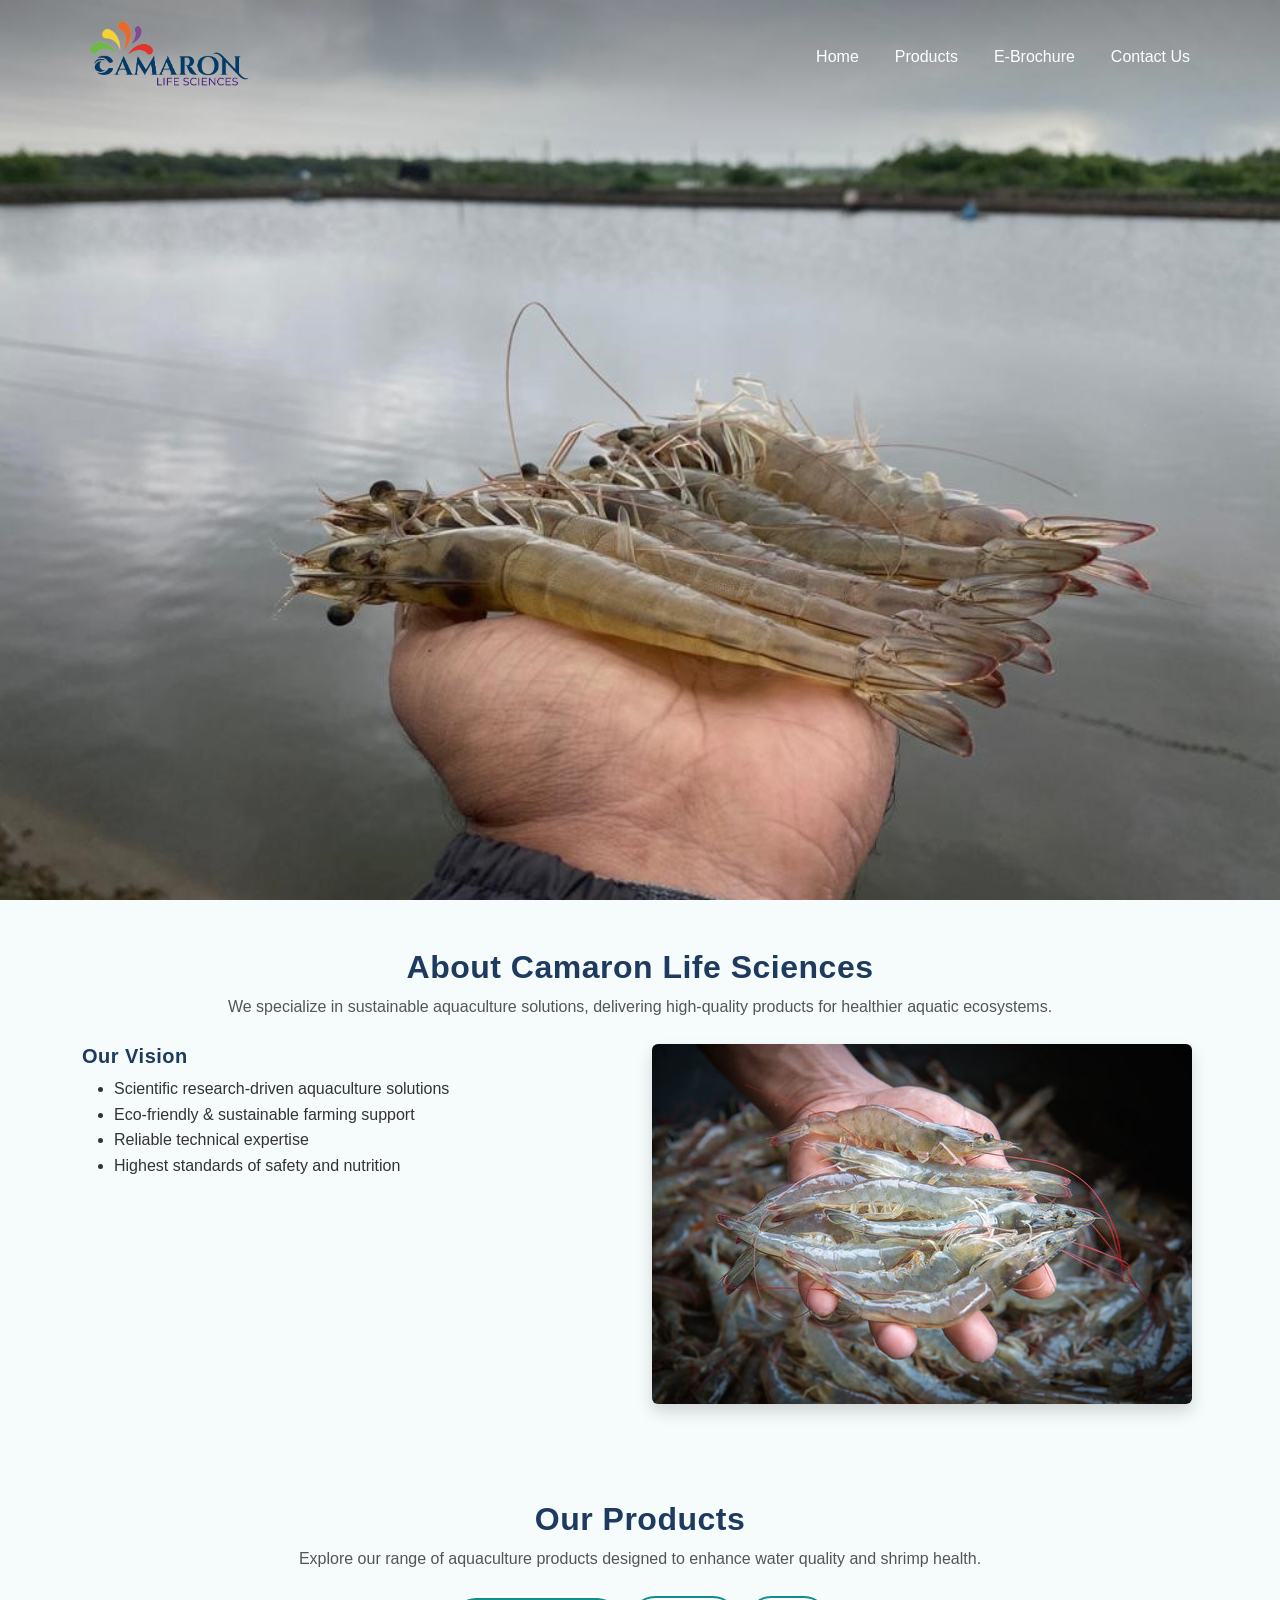
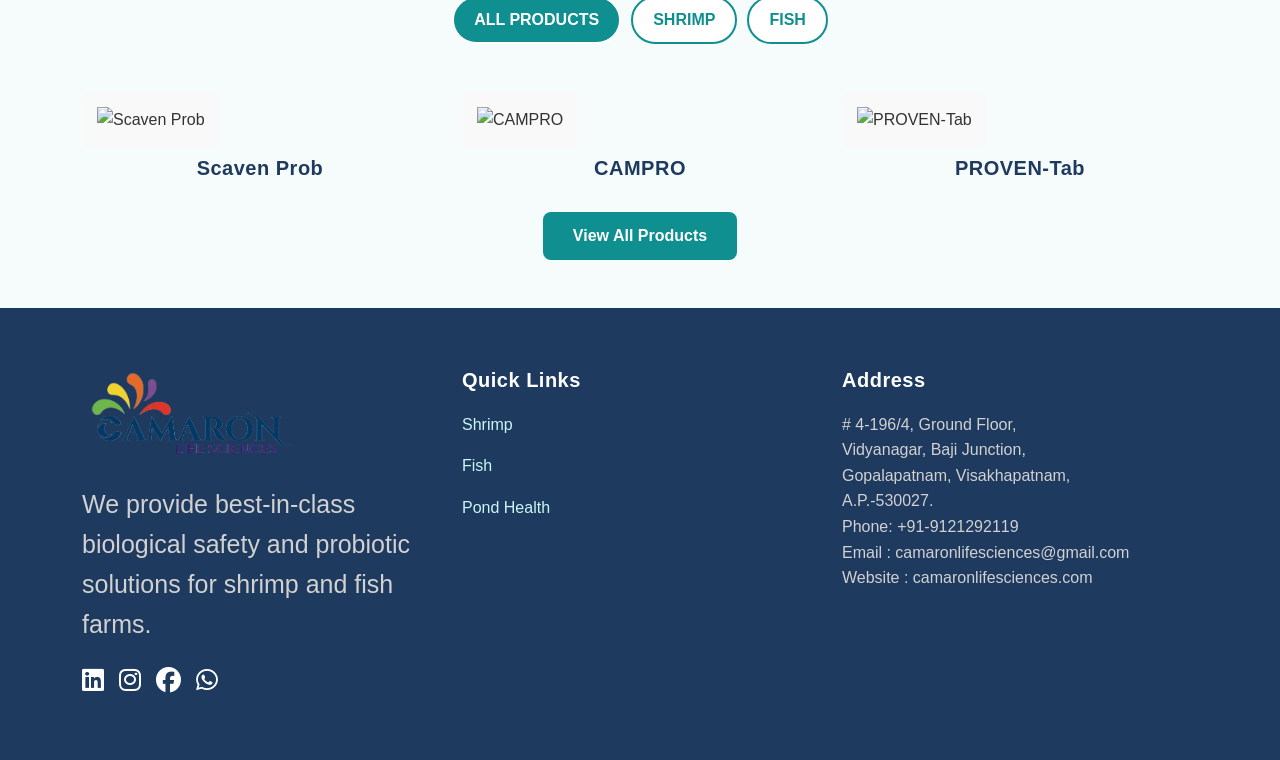
==== commit c745d528: "updates" ====
--- a/Index.html
+++ b/Index.html
@@ -116,6 +116,12 @@
           We provide best-in-class biological safety and probiotic solutions
           for shrimp and fish farms.
         </p>
+         <div class="social-icons mt-3">
+          <i class="fab fa-linkedin"></i>
+          <i class="fab fa-instagram"></i>
+          <i class="fab fa-facebook"></i>
+          <i class="fab fa-whatsapp"></i>
+        </div>
       </div>
 
       <div class="col-md-4">
@@ -131,17 +137,12 @@
           # 4-196/4, Ground Floor,<br>
           Vidyanagar, Baji Junction,<br>
           Gopalapatnam, Visakhapatnam,<br>
-          A.P.-530027.<br> 
+          A.P.-530027.<br>
           Phone: +91-9121292119<br>
           Email : camaronlifesciences@gmail.com<br>
           Website : camaronlifesciences.com
         </p>
-        <div class="social-icons mt-3">
-          <i class="fab fa-linkedin"></i>
-          <i class="fab fa-instagram"></i>
-          <i class="fab fa-facebook"></i>
-          <i class="fab fa-whatsapp"></i>
-        </div>
+        
       </div>
 
     </div>
--- a/css/style.css
+++ b/css/style.css
@@ -414,9 +414,17 @@
 .social-icons a{
 display:inline-block;
 margin-right:12px;
-font-size:18px;
 color:white;
 transition:var(--transition);
+}
+
+.mt-3{
+margin-top:1rem !important;
+font-size: 25px;
+}
+
+.fab{
+  padding-right: 8px;
 }
 
 .social-icons a:hover{
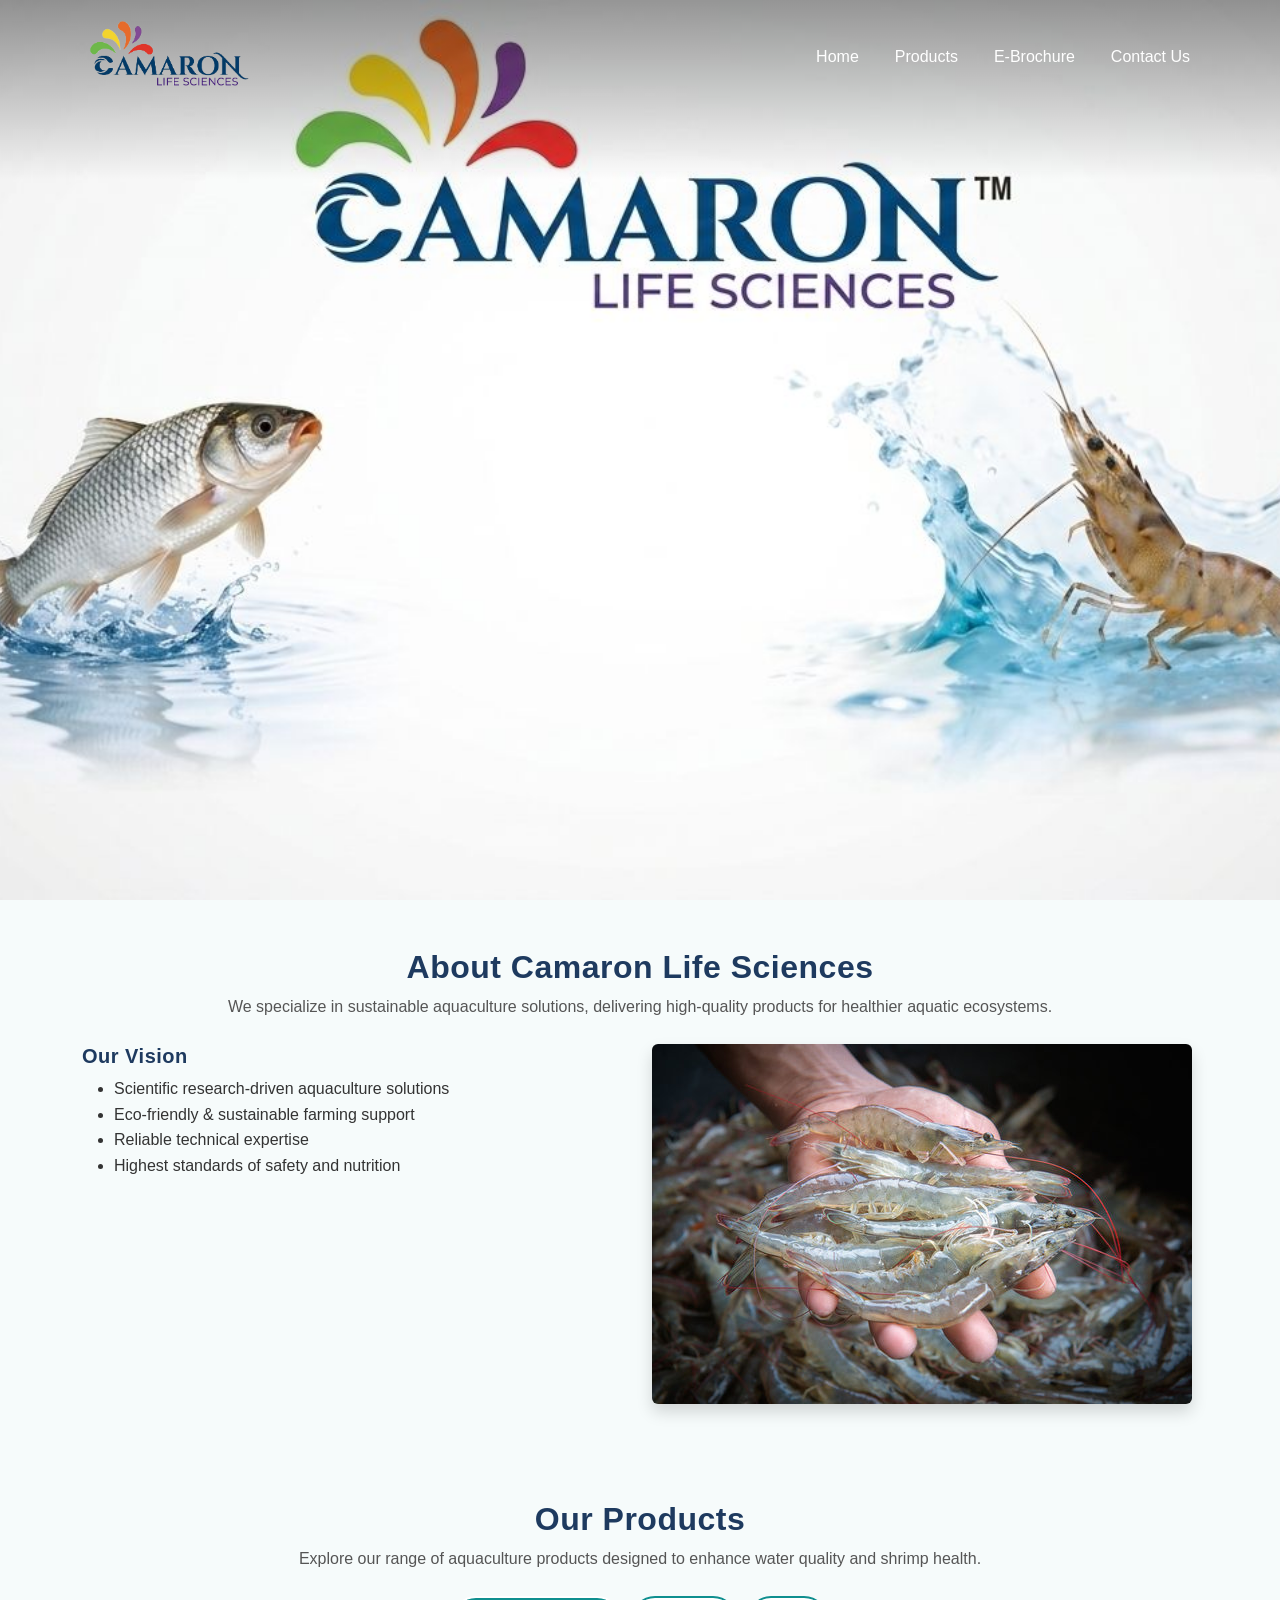
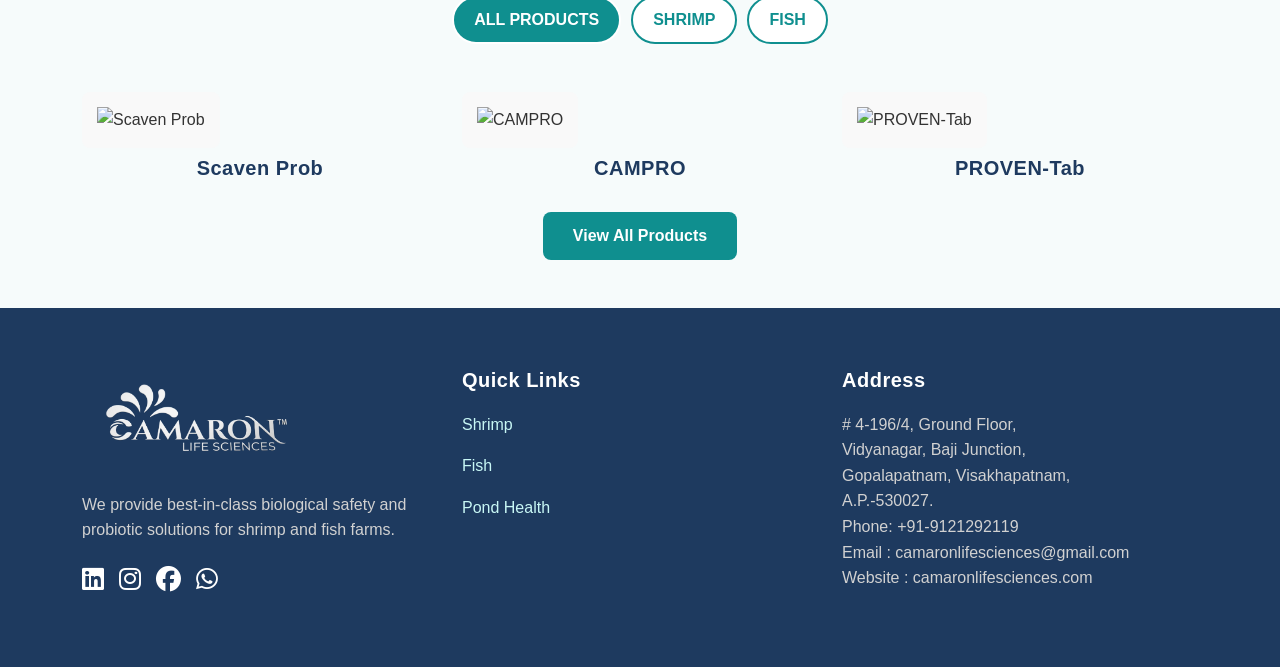
==== commit a30d7fa5: "added new logo and image" ====
--- a/Index.html
+++ b/Index.html
@@ -41,7 +41,7 @@
 
 <!-- ================= HERO IMAGE ================= -->
 <div class="hero-image-section">
-  <img src="./images/shrimp-16.jpg" alt="Hero Image">
+  <img src="./images/main.jpeg" alt="Hero Image">
   <div class="hero-overlay"></div>
 </div>
 
@@ -111,8 +111,8 @@
     <div class="row">
 
       <div class="col-md-4">
-        <img src="./images/CamaronlifeSciences-Logo.jpg" height="100">
-        <p class="mt-3">
+        <img src="./images/camaronLifeSciences-BottomLogo.jpeg" height="100">
+        <p class="mt-4">
           We provide best-in-class biological safety and probiotic solutions
           for shrimp and fish farms.
         </p>
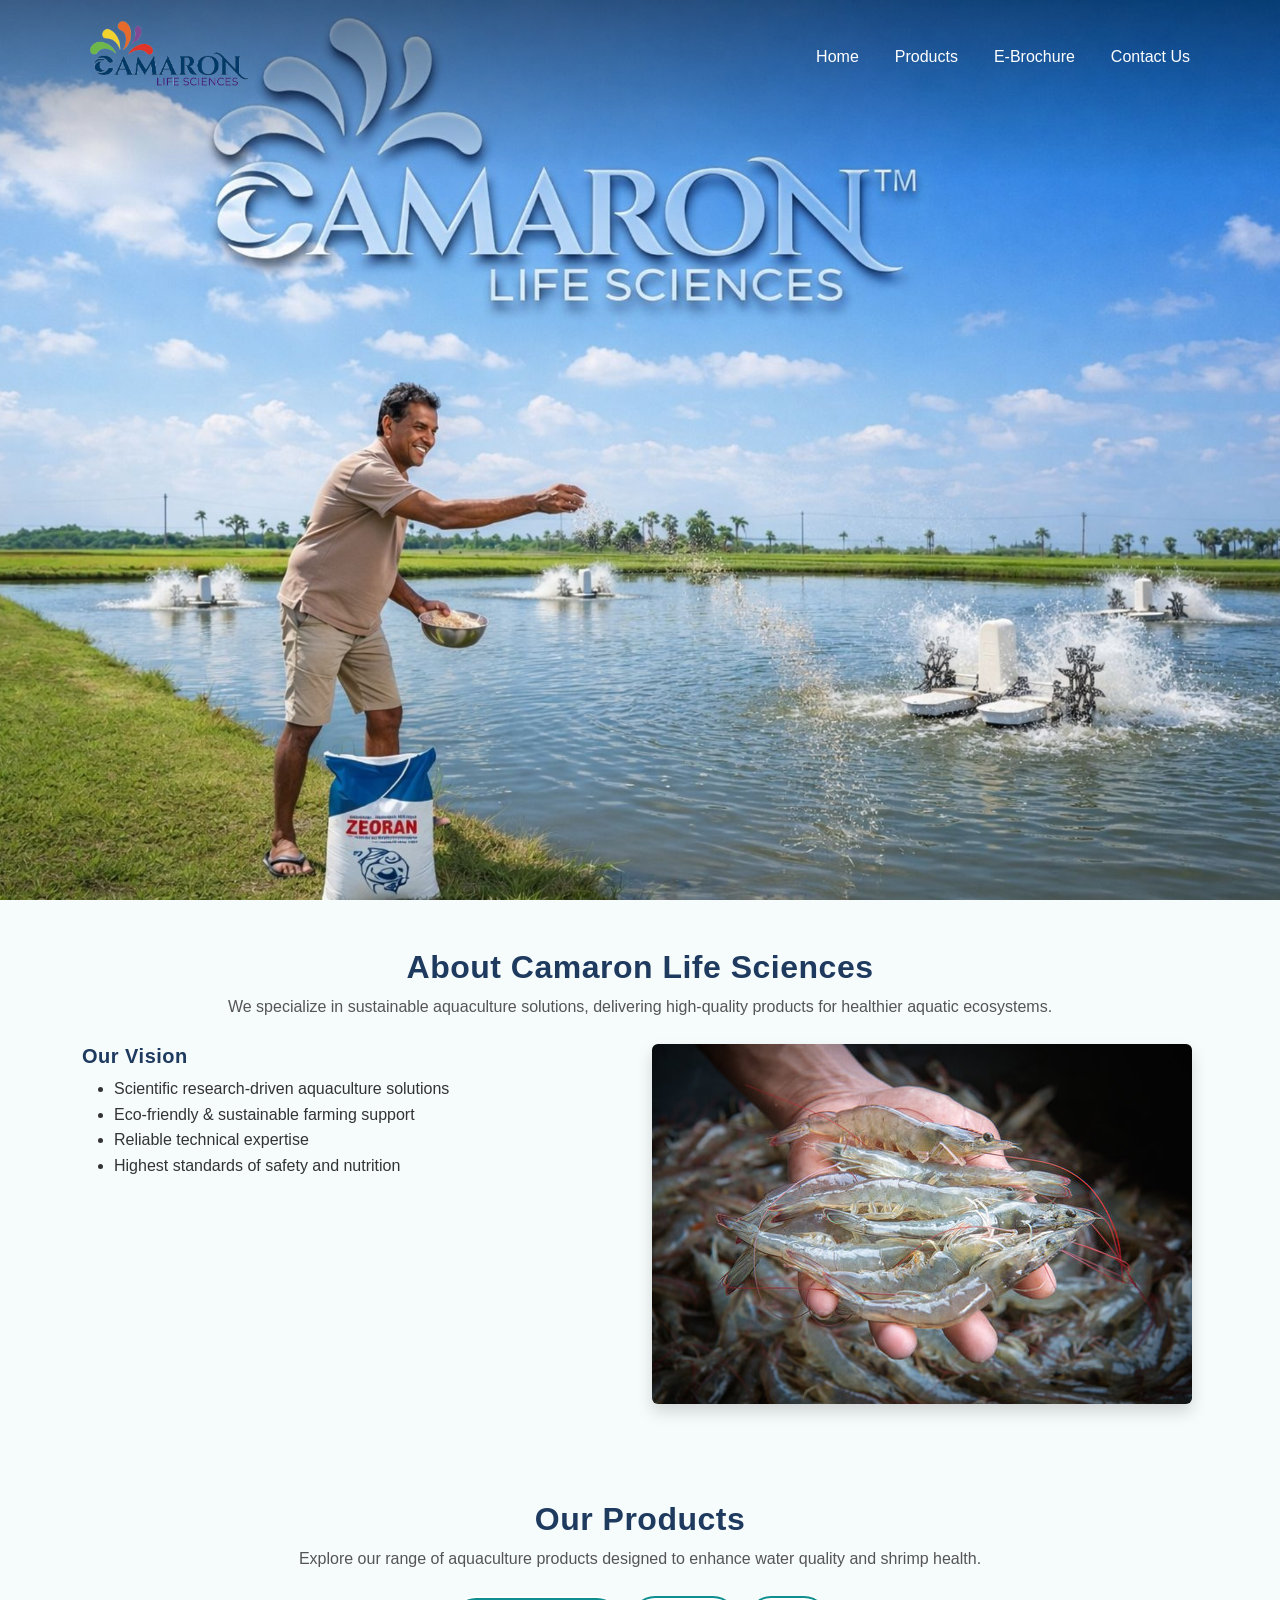
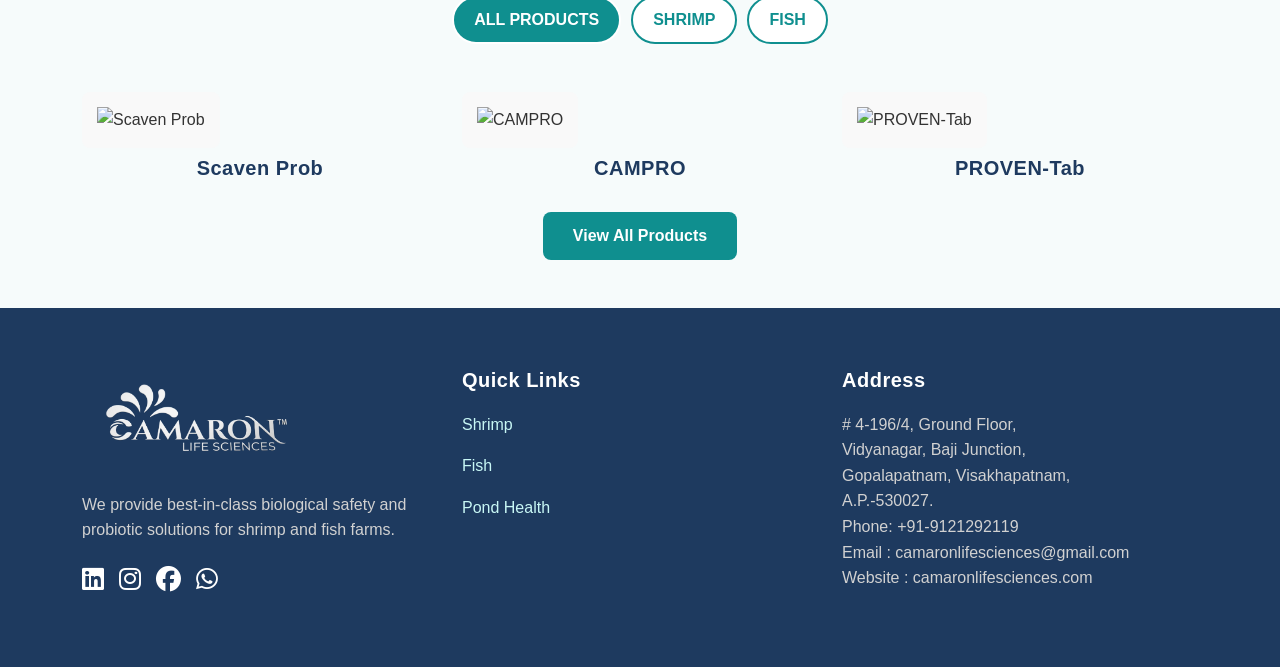
==== commit 52bd900d: "updates" ====
--- a/Index.html
+++ b/Index.html
@@ -41,7 +41,7 @@
 
 <!-- ================= HERO IMAGE ================= -->
 <div class="hero-image-section">
-  <img src="./images/main.jpeg" alt="Hero Image">
+  <img src="./images/main-2.jpeg" alt="Hero Image">
   <div class="hero-overlay"></div>
 </div>
 
--- a/css/style.css
+++ b/css/style.css
@@ -458,6 +458,20 @@
 
 @media(max-width:768px){
 
+body.home{
+padding-top:90px;
+}
+
+.hero-image-section{
+height:auto;
+min-height:auto;
+margin-top:0;
+}
+
+.hero-overlay{
+height:100px;
+}
+
 .hero-title{
 font-size:30px;
 }
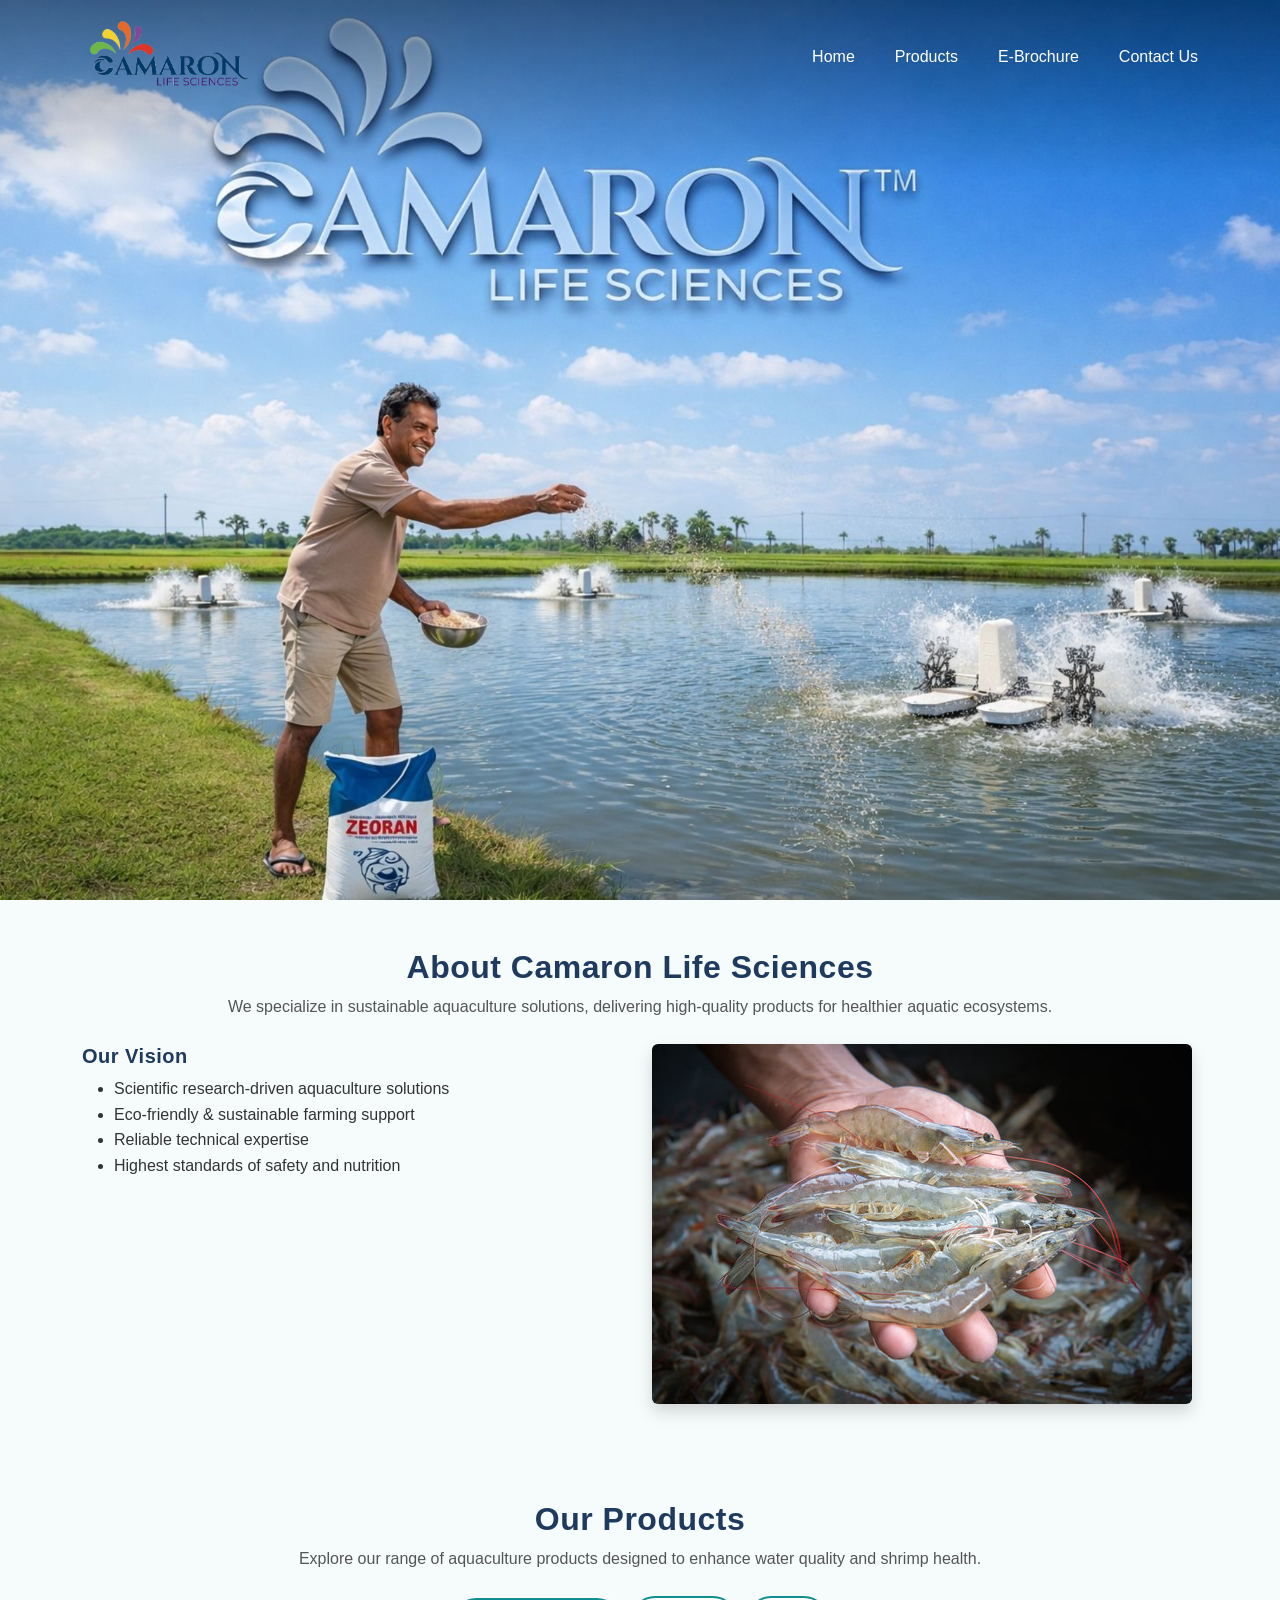
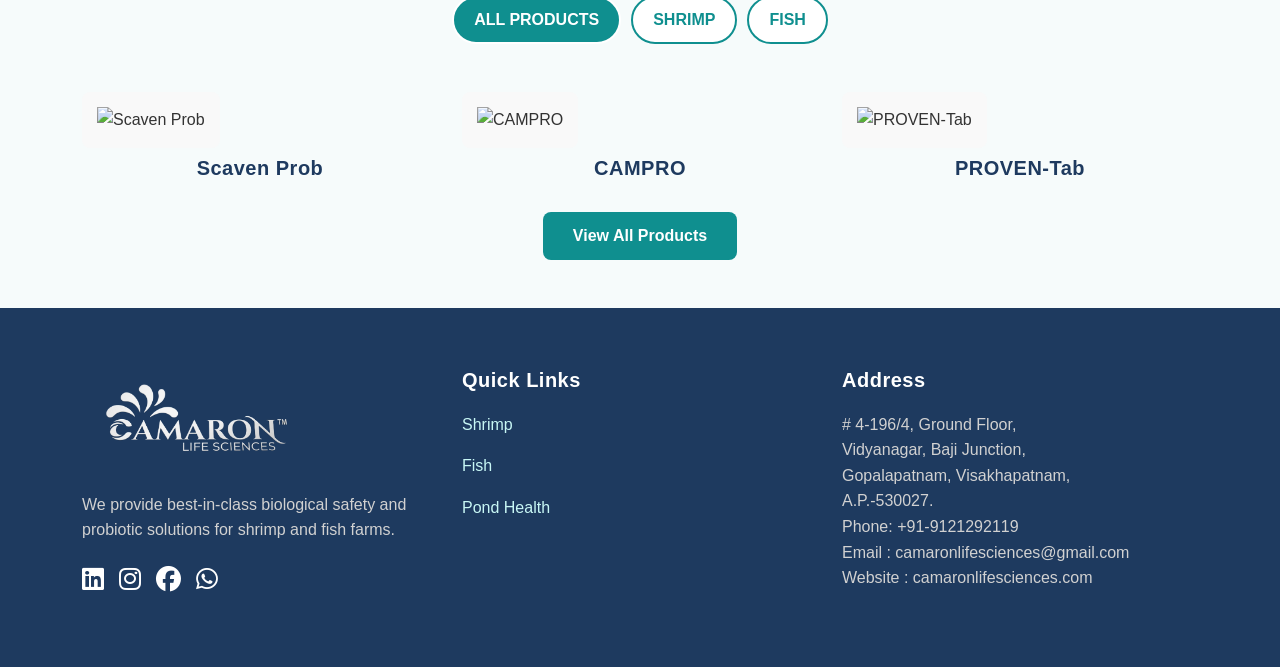
==== commit 5a388c56: "updated mobile menu" ====
--- a/Index.html
+++ b/Index.html
@@ -155,6 +155,47 @@
 
 
 <script>
+  // Mobile Menu Functionality
+  document.addEventListener('DOMContentLoaded', function() {
+    const navbarToggler = document.querySelector('.navbar-toggler');
+    const navbarCollapse = document.querySelector('.navbar-collapse');
+    const navLinks = document.querySelectorAll('.nav-link');
+    const body = document.body;
+
+    if(navbarToggler && navbarCollapse) {
+      // Toggle menu on hamburger click
+      navbarToggler.addEventListener('click', function(e) {
+        navbarCollapse.classList.toggle('show');
+        body.classList.toggle('menu-open');
+      });
+
+      // Close menu when a nav link is clicked
+      navLinks.forEach(link => {
+        link.addEventListener('click', function(e) {
+          // Don't close if it's the current page (for smooth experience)
+          navbarCollapse.classList.remove('show');
+          body.classList.remove('menu-open');
+        });
+      });
+
+      // Close menu when clicking outside (on the overlay)
+      navbarCollapse.addEventListener('click', function(e) {
+        if (e.target === navbarCollapse) {
+          navbarCollapse.classList.remove('show');
+          body.classList.remove('menu-open');
+        }
+      });
+
+      // Close menu on window resize
+      window.addEventListener('resize', function() {
+        if (window.innerWidth > 991) {
+          navbarCollapse.classList.remove('show');
+          body.classList.remove('menu-open');
+        }
+      });
+    }
+  });
+
   // Scroll animation for navbar
   window.addEventListener('scroll', function() {
     const navbar = document.querySelector('.navbar');
@@ -250,6 +291,5 @@
     }
   });
 </script>
-
 </body>
 </html>
--- a/css/style.css
+++ b/css/style.css
@@ -105,6 +105,172 @@
 .navbar-brand img{
 height:80px;
 }
+/* ================================
+   MOBILE MENU (DRAWER) - PROFESSIONAL
+================================ */
+
+.navbar-toggler {
+  border: none;
+  padding: 0.25rem 0.5rem;
+  position: relative;
+  z-index: 10001;
+}
+
+.navbar-toggler:focus {
+  outline: none;
+  box-shadow: none;
+}
+
+.navbar-toggler-icon {
+  width: 24px;
+  height: 24px;
+  position: relative;
+  transition: var(--transition);
+}
+
+/* Mobile menu overlay and drawer */
+@media (max-width: 991px) {
+  
+  .navbar-collapse {
+    position: fixed !important;
+    left: 0;
+    top: 0;
+    width: 100%;
+    height: 100vh;
+    background: rgba(0, 0, 0, 0.5);
+    display: flex !important;
+    flex-direction: row;
+    padding: 0 !important;
+    z-index: 9998;
+    opacity: 0;
+    visibility: hidden;
+    transition: opacity 0.3s ease, visibility 0.3s ease;
+  }
+
+  .navbar-collapse.show {
+    opacity: 1;
+    visibility: visible;
+  }
+
+  .navbar-nav {
+    position: fixed;
+    left: 0;
+    top: 0;
+    width: 85%;
+    max-width: 320px;
+    height: 100vh;
+    background: white;
+    padding-top: 100px !important;
+    padding-left: 0 !important;
+    padding-right: 0 !important;
+    z-index: 10000;
+    box-shadow: 2px 0 15px rgba(0, 0, 0, 0.2);
+    display: flex !important;
+    flex-direction: column;
+    transform: translateX(-100%);
+    transition: transform 0.3s ease;
+  }
+
+  .navbar-collapse.show .navbar-nav {
+    transform: translateX(0);
+  }
+
+  .nav-item {
+    width: 100%;
+    border-bottom: 1px solid #e0e0e0;
+    margin: 0 !important;
+  }
+
+  .nav-item .nav-link {
+    display: block;
+    padding: 18px 25px !important;
+    margin-left: 0 !important;
+    color: var(--dark) !important;
+    font-weight: 500;
+    transition: var(--transition);
+    border-left: 4px solid transparent;
+  }
+
+  .nav-item .nav-link:hover {
+    background: #f5f5f5;
+    color: var(--primary) !important;
+    border-left-color: var(--primary);
+    padding-left: 35px;
+  }
+
+  .nav-item .nav-link.active {
+    background: #e8f8f7;
+    color: var(--primary) !important;
+    border-left-color: var(--primary);
+  }
+
+  body.home .navbar .nav-link {
+    color: var(--dark) !important;
+  }
+
+  body.home .navbar .nav-link:hover {
+    color: var(--primary) !important;
+  }
+
+  /* Prevent body scroll when menu is open */
+  body.menu-open {
+    overflow: hidden;
+  }
+
+  /* Close overlay click handler */
+  .navbar-collapse {
+    cursor: pointer;
+  }
+
+  .navbar-collapse.show .navbar-nav {
+    cursor: default;
+  }
+}
+
+@media (min-width: 992px) {
+  .navbar-collapse {
+    position: relative !important;
+    background: transparent !important;
+    opacity: 1 !important;
+    visibility: visible !important;
+    height: auto !important;
+    padding: 0 !important;
+    z-index: auto;
+  }
+
+  .navbar-nav {
+    position: relative !important;
+    width: auto !important;
+    max-width: none !important;
+    height: auto !important;
+    background: transparent !important;
+    padding: 0 !important;
+    box-shadow: none !important;
+    transform: none !important;
+    flex-direction: row !important;
+    display: flex !important;
+  }
+
+  .nav-item {
+    border-bottom: none !important;
+    margin-left: 20px !important;
+  }
+
+  .nav-item .nav-link {
+    padding: 0 !important;
+    border-left: none !important;
+  }
+
+  .nav-item .nav-link:hover {
+    background: transparent !important;
+    padding: 0 !important;
+  }
+
+  body.menu-open {
+    overflow: auto;
+  }
+}
+
 
 /* ================================
    HERO SECTION
